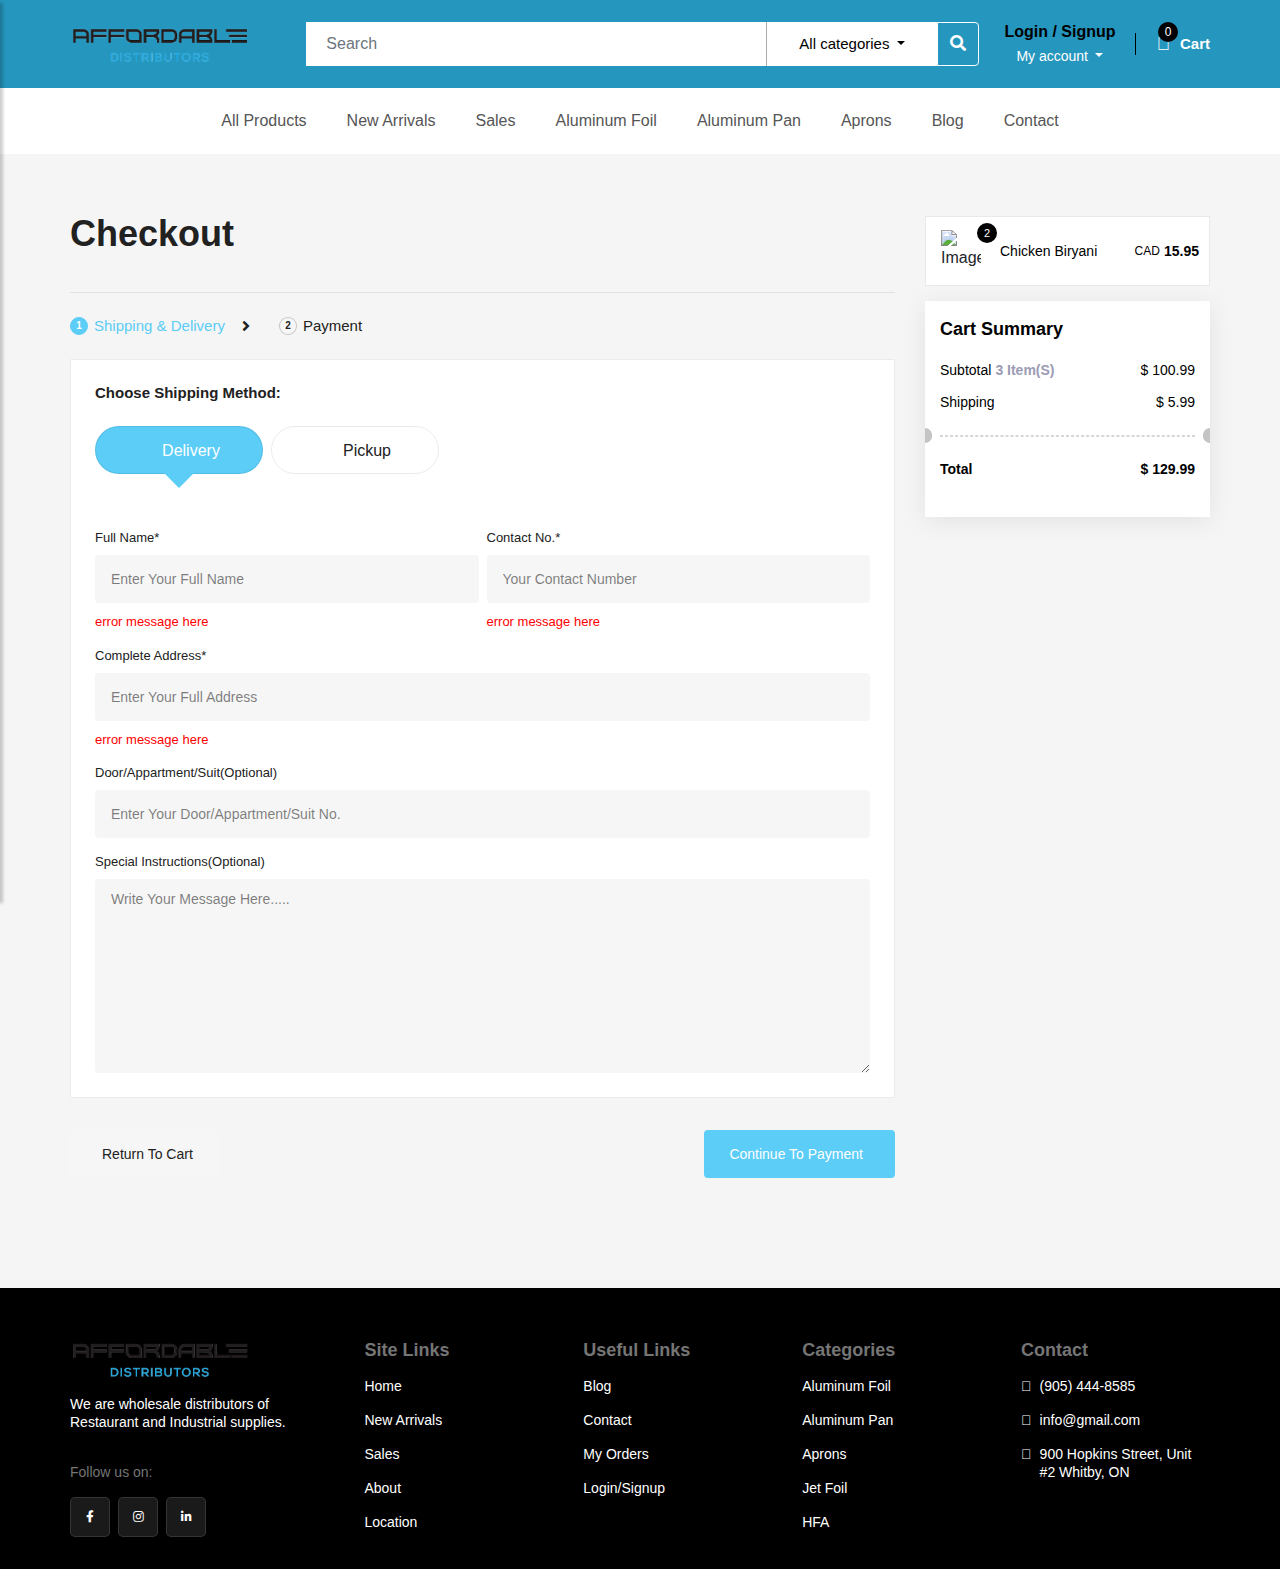
==== checkout_page.html @ b36df931 "Add files via upload" ====
<!DOCTYPE html>
<html lang="en">

<head>
  <meta charset="utf-8" />
  <meta name="viewport" content="width=device-width, initial-scale=1, shrink-to-fit=no" />
  <link rel="stylesheet" type="text/css" href="css/checkout_page.css" />
  <link rel="stylesheet" type="text/css" href="css/cart_page.css" />
  <link rel="stylesheet" type="text/css" href="css/cart_summary.css" />
  <link rel="stylesheet" type="text/css" href="css/style.css" />
  <link rel="stylesheet" href="https://use.fontawesome.com/releases/v5.3.1/css/all.css"
    integrity="sha384-mzrmE5qonljUremFsqc01SB46JvROS7bZs3IO2EmfFsd15uHvIt+Y8vEf7N7fWAU" crossorigin="anonymous" />

  <link rel="preconnect" href="https://fonts.googleapis.com" />
  <link rel="preconnect" href="https://fonts.gstatic.com" crossorigin />
  <link href="https://fonts.googleapis.com/css2?family=Inter:wght@300;400;500;600;700;800;900&display=swap"
    rel="stylesheet" />

  <link rel="preconnect" href="https://fonts.googleapis.com" />
  <link rel="preconnect" href="https://fonts.gstatic.com" crossorigin />
  <link
    href="https://fonts.googleapis.com/css2?family=Playfair+Display:ital,wght@0,400;0,500;0,600;0,700;0,800;0,900;1,400;1,500;1,600;1,700;1,800;1,900&display=swap"
    rel="stylesheet" />

  <script src="https://ajax.googleapis.com/ajax/libs/jquery/3.5.1/jquery.min.js"></script>
  <link href="https://use.fontawesome.com/releases/v5.0.6/css/all.css" rel="stylesheet" />

  <link rel="stylesheet" href="https://maxcdn.bootstrapcdn.com/bootstrap/4.0.0/css/bootstrap.min.css"
    integrity="sha384-Gn5384xqQ1aoWXA+058RXPxPg6fy4IWvTNh0E263XmFcJlSAwiGgFAW/dAiS6JXm" crossorigin="anonymous" />
  <script src="https://code.jquery.com/jquery-3.2.1.slim.min.js"
    integrity="sha384-KJ3o2DKtIkvYIK3UENzmM7KCkRr/rE9/Qpg6aAZGJwFDMVNA/GpGFF93hXpG5KkN"
    crossorigin="anonymous"></script>
  <script src="https://cdnjs.cloudflare.com/ajax/libs/popper.js/1.12.9/umd/popper.min.js"
    integrity="sha384-ApNbgh9B+Y1QKtv3Rn7W3mgPxhU9K/ScQsAP7hUibX39j7fakFPskvXusvfa0b4Q"
    crossorigin="anonymous"></script>
  <script src="https://maxcdn.bootstrapcdn.com/bootstrap/4.0.0/js/bootstrap.min.js"
    integrity="sha384-JZR6Spejh4U02d8jOt6vLEHfe/JQGiRRSQQxSfFWpi1MquVdAyjUar5+76PVCmYl"
    crossorigin="anonymous"></script>
  <!-- 
    <link
      href="//netdna.bootstrapcdn.com/bootstrap/3.1.0/css/bootstrap.min.css"
      rel="stylesheet"
      id="bootstrap-css"
    /> -->
  <link rel="stylesheet" href="https://pro.fontawesome.com/releases/v5.10.0/css/all.css"
    integrity="sha384-AYmEC3Yw5cVb3ZcuHtOA93w35dYTsvhLPVnYs9eStHfGJvOvKxVfELGroGkvsg+p" crossorigin="anonymous" />
</head>

<body>


  <section class="web_header"> 

    <div class="web_header_0_min">
      <div class="custom_container">
        <div class="web_header_0">
       <a class="mobile_res_toggle_btn"><i class="fal fa-bars"></i></a>
      <div class="web_header_logo">
        <a href="index.html"><img src="images/logo.png"></a>
      </div>
     
      <div class="web_header_right_main">
      <div class="web_header_search">
        <div class="input-group desktop_header_search">
          <div class="form-outline">
            <input type="search" id="form1" class="form-control" placeholder="Search" />
          </div>
          <div class="dropdown">
            <button class=" dropdown-toggle header_category_toggle_btn" type="button" id="header_category_toggle" data-toggle="dropdown" aria-haspopup="true" aria-expanded="false">
             All categories
            </button>
            <div class="dropdown-menu header_category_toggle_menu_list" aria-labelledby="header_category_toggle">
              <a href="">View Order</a>
            <a href="">View Profile</a>
            <a href="">Logout</a>
            </div>
          </div>
          <button type="button" class="btn btn-primary">
            <i class="fas fa-search"></i>
          </button>
          
        </div>
      </div>

      <div class="web_header_cart_side">
        <div class="web_header_login_signup">
         <a class="login_signup_btn" href="login.html">
          Login / Signup
         </a>
          
         <div class="dropdown header_account_dropdown">
          <button class="header_account_btn dropdown-toggle" type="button" id="header_account_btn" data-toggle="dropdown" aria-haspopup="true" aria-expanded="false">
           My account
          </button>
          <div class="dropdown-menu header_account_menu_list" aria-labelledby="header_account_btn">
            <a href="">View Order</a>
            <a href="">View Profile</a>
            <a href="">Logout</a>
          </div>
        </div>
       </div>
       <div class="mobile_header_login_signup">
        <a class="login_signup_btn" href="login.html">
          <i class="fal fa-user"></i>
        </a>
      </div>
       <div class="header_cart_box">
      <a href="cart_page.html" class="header_cart"><i class="fal fa-shopping-cart"></i><p>0</p> <span>Cart</span></a>
      </div>
       </div>
       </div>

       </div>
      
    </div>
   </div>

   <div class="web_header_1_min">
    <div class="custom_container">
      <div class="web_header_1">
        <a href="shop.html">All Products</a>
        <a href="shop.html">New Arrivals</a>
        <a href="shop.html">Sales</a>
        <a href="shop.html">Aluminum Foil</a>
        <a href="shop.html">Aluminum Pan</a>
        <a href="shop.html">Aprons</a>
        <a>Blog</a>
        <a href="contact.html">Contact</a>
      </div>
   </div>
    </div>

    <div class="web_header_2_min">
      <form>
        <div class="mobile_header_search_section">
        <i class="fal fa-search"></i>
        <input type="search" placeholder="search here">
        </div>
    </form>
      </div>
  

  </section>
  <div class="mobile_res_toggle_content">
    <div class="mobile_res_toggle_content_cancle">
       <a class="mobile_res_toggle_btn" style="font-size:20px;"><i class="fas fa-times" style="font-weight: 300;"></i></a></div>
  
    <ul class="mobile_res_toggle_list_1">
     <li><a href="index.html">Home</a> </li>
     <li><a href="shop.html">Shop</a> </li>
     <li><a href="about.html">About</a> </li>
     <li><a href="contact.html">Contact</a> </li>
     </ul>
 
 </div>

  <!--  -->
  <style>
    .checkout_page_box_heading_section {
      display: flex;
      width: 100%;
      flex-direction: column;
    }

    .checkout_page_box_heading_box {
      display: flex;
      width: 100%;
      padding-bottom: 32px;
      border-bottom: 1px solid var(--checkout_page_border_color_one);
    }

    .checkout_page_box_heading_box h2 {
      font-style: normal;
      font-weight: 700;
      font-size: 36px;
      line-height: 36px;
      text-transform: capitalize;
      color: var(--checkout_page_heading_text_color);
    }

    .check_out_verification_steps_navigation {
      display: flex;
      align-items: center;
      width: 100%;
      padding: 24px 0px;
    }

    .check_out_verification_steps_navigation_heading {
      display: flex;
      align-items: center;
      padding-right: 17px;
    }

    .check_out_verification_steps_navigation_box {
      display: flex;
      align-items: center;

    }

    .check_out_verification_steps_navigation_box i {
      padding-right: 29px;
      color: var(--checkout_page_heading_text_color);
    }

    .check_out_verification_steps_navigation_heading span {
      margin-right: 6px;
      width: 18px;
      height: 18px;
      display: flex;
      align-items: center;
      justify-content: center;
      border-radius: 50%;
      font-style: normal;
      font-weight: 600;
      font-size: 10px;
      line-height: 12px;
      text-transform: capitalize;
      color: var(--check_out_verification_steps_navigation_num_text_color);
      background: var(--check_out_verification_steps_navigation_num_bg_color);
      border: 1px solid var(--check_out_verification_steps_navigation_num_border_color);
    }

    .check_out_verification_steps_navigation_heading h6 {
      margin: 0px;
      font-style: normal;
      font-weight: 500;
      font-size: 15px;
      line-height: 18px;
      text-transform: capitalize;
      color: var(--check_out_verification_steps_navigation_heading_text_color);
    }

    span.first_step_check_out_navigation_num.active {
      color: var(--check_out_verification_steps_navigation_num_active_text_color);
      background-color: var(--check_out_verification_steps_navigation_num_active_bg_color);
      border-color: var(--check_out_verification_steps_navigation_num_active_border_color);
    }

    h6.first_step_check_out_navigation_heading.active {
      color: var(--check_out_verification_steps_navigation_heading_active_text_color);
    }

    span.second_step_check_out_navigation_num.active {
      color: var(--check_out_verification_steps_navigation_num_active_text_color);
      background-color: var(--check_out_verification_steps_navigation_num_active_bg_color);
      border-color: var(--check_out_verification_steps_navigation_num_active_border_color);
    }

    h6.second_step_check_out_navigation_text.active {
      color: var(--check_out_verification_steps_navigation_heading_active_text_color);
    }

    span.third_step_check_out_navigation_num.active {
      color: var(--check_out_verification_steps_navigation_num_active_text_color);
      background-color: var(--check_out_verification_steps_navigation_num_active_bg_color);
      border-color: var(--check_out_verification_steps_navigation_num_active_border_color);
    }

    h6.third_step_check_out_navigation_text.active {
      color: var(--check_out_verification_steps_navigation_heading_active_text_color);
    }
  </style>
  <!--  -->
  <div class="checkout_page_section">
    <div class="custom_container">
      <div class="checkout_page_box">
        <!-- checkout details section start  -->
        <div class="checkout_page_box_one">

          <div class="checkout_page_box_heading_section">
            <div class="checkout_page_box_heading_box">
              <h2>Checkout</h2>
            </div>
            <div class="check_out_verification_steps_navigation">
              <div class="check_out_verification_steps_navigation_box">
                <div class="check_out_verification_steps_navigation_heading">
                  <span class="first_step_check_out_navigation_num active">1</span>
                  <h6 class="first_step_check_out_navigation_heading active">Shipping & Delivery</h6>
                </div>
                <i class="fas fa-angle-right"></i>
              </div>
              <div class="check_out_verification_steps_navigation_box">
                <div class="check_out_verification_steps_navigation_heading">
                  <span class="second_step_check_out_navigation_num">2</span>
                  <h6 class="second_step_check_out_navigation_text">Payment</h6>
                </div>
                <!-- <i class="fas fa-angle-right"></i> -->
              </div>
              <!-- <div class="check_out_verification_steps_navigation_box">
                  <div class="check_out_verification_steps_navigation_heading">
                  <span class="third_step_check_out_navigation_num">3</span>
                  <h6 class="third_step_check_out_navigation_text">Review Order</h6>
                  </div>
                </div> -->
            </div>
          </div>

          <div class="check_out_verification_steps_main" id="check_out_verification_steps_main">
            <div class="check_out_verification_steps">
              <div class="check_out_shipping_method_box">
                <div class="check_out_verification_steps_heading">
                  <h2>Choose Shipping method:</h2>
                </div>
                <div class="check_out_shipping_method_btns">
                  <a id="type_delivery_location" class="active">
                    <i class="fas fa-truck" id="toggle_truck_icon"></i>
                    <span id="toggle_delivery_text_color">Delivery</span>
                  </a>
                  <a id="select_pickup_location" class="">
                    <i class="fas fa-map-marker-alt" id="toggle_location_tick_icon"></i>
                    <span id="toggle_pickup_text_color">Pickup</span>
                  </a>
                </div>

              </div>

              <div class="check_out_delivery_detail_box" id="type_delevery_address">

                <div class="check_out_delivery_form_box">
                  <form>
                    <div class="check_out_delivery_form_content">
                      <div class="check_out_delivery_form_fields_box">
                        <div class="check_out_delivery_form_fields">
                          <span>Full name*</span>
                          <input type="text" placeholder="Enter your full name" />
                          <label class="error">error message here</label>
                        </div>
                        <div class="check_out_delivery_form_fields">
                          <span>Contact no.*</span>
                          <input type="text" placeholder="Your contact number" />
                          <label class="error">error message here</label>
                        </div>
                      </div>
                      <div class="check_out_delivery_form_fields">
                        <span>Complete address*</span>
                        <input type="text" placeholder="Enter your full address" />
                        <label class="error">error message here</label>
                      </div>
                      <div class="check_out_delivery_form_fields">
                        <span>Door/appartment/suit(Optional)</span>
                        <input type="text" placeholder="Enter your door/appartment/suit No." />
                      </div>
                      <div class="check_out_delivery_form_fields">
                        <span>Special Instructions(Optional)</span>
                        <textarea cols="20" rows="10" type="text" placeholder="Write your message here....."></textarea>
                      </div>
                    </div>
                  </form>
                </div>
              </div>

              <div class="check_out_pickup_detail_box" id="type_pickup_detail_address">

                <div class="check_out_pickup_form_box">

                  <form>
                    <div class="check_out_shipping_method_box_pick_up_location_selector">
                      <span>Choose pickup location:</span>
                      <select>
                        <option selected>Store location</option>
                      </select>
                      <label class="error">error message here</label>
                      <small>Pickup from the store ready in 1 hour(s)</small>
                    </div>

                    <div class="check_out_shipping_method_box_pick_up_fields_heading">
                      <h3>Pickup Details</h3>
                    </div>
                    <div class="check_out_delivery_form_content">
                      <div class="check_out_delivery_form_fields_box">
                        <div class="check_out_delivery_form_fields">
                          <span>Full name*</span>
                          <input type="text" placeholder="Enter your full name" />
                          <label class="error">error message here</label>
                        </div>
                        <div class="check_out_delivery_form_fields">
                          <span>Contact no.*</span>
                          <input type="text" placeholder="Your contact number" />
                          <label class="error">error message here</label>
                        </div>
                      </div>
                    </div>
                  </form>
                </div>
              </div>



            </div>
            <!--  -->
            <style>
              .check_out_varfication_navigation_btns {
                display: flex;
                align-items: center;
                justify-content: space-between;
                width: 100%;
                padding-top: 32px;
              }

              .check_out_varfication_navigation_btns a {
                height: 48px;
                display: flex;
                align-items: center;
                justify-content: center;
                padding: 0px 25px;
                font-style: normal;
                font-weight: 500;
                font-size: 14px;
                line-height: 17px;
                text-transform: capitalize;
                border-radius: 4px;
              }

              .check_out_varfication_navigation_btns a i {
                font-size: 12px;
              }

              .check_out_return_cart_btn {
                background: #F6F6F6;
                color: #212121 !important;
              }

              .check_out_return_cart_btn i {
                padding-right: 7px;
                color: #212121 !important;
              }

              .check_out_continue_payment_btn {
                background: #5bcdf7;
                color: #ffffff !important;
              }

              .check_out_continue_payment_btn i {
                padding-left: 7px;
                color: #ffffff;
              }

              @media(max-width:450px) {
                .check_out_varfication_navigation_btns {
                  flex-direction: column-reverse;
                }

                .check_out_varfication_navigation_btns a {
                  width: 100%;
                }

                .check_out_varfication_navigation_btns a:nth-child(2) {
                  margin-bottom: 12px;
                }
              }
            </style>
            <div class="check_out_varfication_navigation_btns">
              <a class="check_out_return_cart_btn" id="check_out_return_cart_btn"><i class="fal fa-long-arrow-left"></i>
                Return to cart</a>
              <a class="check_out_continue_payment_btn" id="check_out_continue_payment_btn">Continue to payment <i
                  class="fal fa-long-arrow-right"></i></a>
            </div>
            <!--  -->
          </div>


          <div class="check_out_payment_method_main_section" id="check_out_payment_method_main_section">
            <div class="check_out_payment_method_box">
              <div class="check_out_payment_method_heading">
                <h2>Payment Details</h2>
                <div class="check_out_payment_card_list">
                  <img src="https://tossdown.site/images/5ef66dec806760d008d112ecaa3dc005_1640344673.png" />
                  <img src="https://tossdown.site/images/88d9a1bf0919f1966c6566986f595e58_1640344719.png" />
                  <img src="https://tossdown.site/images/273ca987329728409277b4ae3cc967ac_1640344757.png" />
                </div>
              </div>
              <div class="check_out_payment_card_form">
                <form>
                  <div class="check_out_payment_card_form_field_main">
                    <div class="check_out_payment_card_form_field">
                      <span>Card Number</span>
                      <input type="number" placeholder="xxxx xxxx xxxx xxxx" />
                      <label class="error">error message</label>
                    </div>
                    <div class="check_out_payment_card_form_inner_field">
                      <div class="check_out_payment_card_form_field">
                        <span>MM/YY</span>
                        <input type="date" placeholder="01/21" />
                        <label class="error">error message</label>
                      </div>
                      <div class="check_out_payment_card_form_field">
                        <span>CVV</span>
                        <input type="number" placeholder="***" class="single_card_field" />
                        <label class="error">error message</label>
                      </div>
                    </div>
                  </div>
                </form>
              </div>
            </div>
            <div class="check_out_varfication_navigation_btns">
              <a class="check_out_return_cart_btn" id="check_out_return_to_shipping"><i
                  class="fal fa-long-arrow-left"></i> Back to shipping</a>
              <a class="check_out_continue_payment_btn" id="">Pay Now <i class="fal fa-long-arrow-right"></i></a>
            </div>

          </div>

          <div class="shopping_cart_product_list_box checkout_page_review_order" id="checkout_page_review_order">

            <div class="shopping_cart_product_heading">
              <div class="shopping_cart_product_heading_left">
                <h2>Review Order</h2>
              </div>
            </div>

            <div class="shopping_cart_product_list_main">
              <div class="shopping_cart_product_list_header">
                <div class="shopping_cart_product_list_header_ul">
                  <div class="shopping_cart_product_list_header_li" style="width: 13%;">
                    <p>Product</p>
                  </div>
                  <div class="shopping_cart_product_list_header_li_main">
                    <div class="shopping_cart_product_list_header_li" style="width: 32%;">
                      <p>Description</p>
                    </div>
                    <div class="shopping_cart_product_list_header_li" style="width: 24%;">
                      <p>Price</p>
                    </div>
                    <div class="shopping_cart_product_list_header_li_main_two">
                      <div class="shopping_cart_product_list_header_li" style="width: 54%;">
                        <p>Quantity</p>
                      </div>
                      <div class="shopping_cart_product_list_header_li" style="width: 46%;">
                        <p>Subtotal</p>
                      </div>
                    </div>
                  </div>
                </div>
              </div>
              <div class="shopping_cart_product_list_content">
                <div class="shopping_cart_product_list_content_box">
                  <div class="shopping_cart_product_list_ul">
                    <div class="shopping_cart_product_list_ul_li" style="width: 13%;">
                      <div class="shopping_cart_single_product_img">
                        <img src="https://tossdown.site/images/1d0fa85e3222534a5c22bcc07c9970e5_1640156938.png"
                          alt="imge">
                      </div>
                    </div>
                    <div class="shopping_cart_product_list_ul_li_main" style="width: 100%;">
                      <div class="shopping_cart_product_list_ul_li" style="width: 32%;">
                        <div class="shopping_cart_single_product_discription">
                          <span class="review_order_res_qty"><small>Quantity:</small>1<a
                              style="font-size:10px;">x</a></span>
                          <div class="shopping_cart_single_product_name">
                            <p>Discription of product comes here</p>
                            <a>Show Details</a>
                          </div>
                        </div>
                      </div>
                      <div class="shopping_cart_product_list_ul_li" style="width: 24%;">
                        <div class="shopping_cart_single_product_price">
                          <p>CAD 50.99</p>
                        </div>
                      </div>
                      <div class="shopping_cart_product_list_ul_li_main_two" style="width: 44%;">
                        <div class="shopping_cart_product_list_ul_li" style="width: 54%;"
                          class="product_qty_btn_center_align_class">
                          <div class="shopping_cart_single_product_qty_btn">
                            <a class="counter_minus_btn review_order_counter_btns"><i class="fa fa-minus"></i></a>
                            <span class="review_order_total_product_qty">1</span>
                            <a class="counter_plus_btn review_order_counter_btns"><i class="fa fa-plus"></i></a>
                          </div>
                        </div>

                        <div class="shopping_cart_product_list_ul_li" style="width: 46%;position: relative;">
                          <div class="shopping_cart_single_product_subtotal">
                            <div
                              class="shopping_cart_single_product_subtotal_prices review_order_screen_subtotal_prices">
                              <p>CAD 50.99</p> <small>CAD 55.99</small>
                            </div>
                            <span class="review_order_screen_product_del_btn"><a><i class="fas fa-times"></i></a></span>
                          </div>
                        </div>
                      </div>

                    </div>
                  </div>
                </div>

              </div>

              <div class="check_out_varfication_navigation_btns">
                <a class="check_out_return_cart_btn" id="check_out_return_payment_screen_btn"><i
                    class="fal fa-long-arrow-left"></i>Back to Payment</a>
                <a class="check_out_continue_payment_btn">Edit Cart<i class="fal fa-long-arrow-right"></i></a>
              </div>
            </div>



          </div>

        </div>
        <!-- checkout details section End  -->
        <style>
      
          .checkout_order_detail_main {
            display: flex;
    width: 100%;
    padding: 10px 10px 10px 10px;
    border: 1px solid #e9e9e9;
    margin-bottom: 15px;
    background-color: #fff;
          }

          .checkout_order_detail_list {
            display: flex;
            width: 100%;
            flex-direction: column;

          }

          .checkout_order_detail_single_list {
            display: flex;
            align-items: center;
            width: 100%;
            justify-content: space-between;
            padding-bottom: 15px;
            
          }
          .checkout_order_detail_single_list:last-child{
            padding-bottom: 0px;
          }

          .checkout_order_detail_single_list_detail {
            display: flex;
            align-items: center;
            width: 100%;
          }

          .checkout_order_detail_single_list_detail figure {
            min-width: 48px;
            max-width: 50px;
            height: 48px;
            margin-bottom: 0px;
            border-radius: 5px;
            display: flex;
            align-items: center;
            justify-content: center;
            padding: 3px 5px;
            margin-right: 14px;
            position: relative;
          }

          .checkout_order_detail_single_list_detail figure img {
            width: 100%;
            height: 100%;
          }

          .checkout_order_detail_single_list_detail span.review_order_res_qty {
            width: 20px;
            height: 20px;
            background-color: #000;
            border-radius: 50%;
            font-style: normal;
            font-weight: 500;
            font-size: 11px;
            line-height: 13px;
            display: flex;
            align-items: center;
            color: #fff;
            position: absolute;
            top: -4px;
            right: -11px;
            justify-content: center;
           
          }

          .checkout_order_detail_single_list_name {
            display: flex;
            flex-direction: column;
          }

          .checkout_order_detail_single_list_name p {
            font-style: normal;
            font-weight: 500;
            font-size: 14px;
            line-height: 18px;
           color: #000;
           margin-bottom: 0px;
            display: -webkit-box !important;
            -webkit-line-clamp: 1;
            -webkit-box-orient: vertical;
            overflow: hidden;
            text-overflow: ellipsis;
           
          }

          .checkout_order_detail_single_list_name a {
            font-style: normal;
            font-weight: 500;
            font-size: 12px;
            line-height: 18px;
            text-decoration-line: underline;
          color: #000;
            padding-top: 2px;
            
          }

          .checkout_order_detail_single_list_price p {
            display: flex;
            align-items: center;
            margin-bottom: 0px;
          }

          .checkout_order_detail_single_list_price p span {
            font-weight: 700;
            font-size: 14px;
            line-height: 17px;
          color: #000;
            padding-left: 4px;
           
          }

          .checkout_order_detail_single_list_price p small {
            font-style: normal;
            font-weight: 400;
            font-size: 12px;
            line-height: 15px;
            color: #000;
          }

        </style>
        <!-- Cart bill Summary section start -->
       
        <div class="checkout_page_box_two">

         
                <div class="checkout_order_detail_main">
  
                  <div class="checkout_order_detail_list">
  
                    <div class="checkout_order_detail_single_list">
                      <div class="checkout_order_detail_single_list_detail">
                        <figure>
                          <img src="https://static.tossdown.com/images/600/ed31ad8b-bcd1-4d94-b286-333484859dc6.webp"
                            alt="Image">
                          <span class="review_order_res_qty">2</span>
                        </figure>
                        <div class="checkout_order_detail_single_list_des">
                          <div class="checkout_order_detail_single_list_name">
                            <p>Chicken Biryani</p>
  
                          </div>
                        </div>
                      </div>
                      <div class="checkout_order_detail_single_list_price">
  
                        <p>
                          <small> CAD </small> <span>15.95 </span>
                        </p>
                        <!--
                                                          <h6></h6>
                                                      -->
                      </div>
                    </div>
  
                  </div>
  
                </div>
            
          <div class="shopping_cart_total_bill_box">
            <div class="shopping_cart_total_bill_box_heading">
              <h5>Cart Summary</h5>
            </div>
            <div class="shopping_cart_total_bill_box_content">
              <div class="shopping_cart_total_bill_box_inner_content">
                <div class="total_bill_box_inner_subtotal_heading">
                  <p>Subtotal</p><small>3 Item(s)</small>
                </div><span>$ 100.99</span>
              </div>

              <div class="shopping_cart_total_bill_box_inner_content">
                <p>Shipping</p><span>$ 5.99</span>
              </div>

            </div>


            <div class="shopping_cart_total_bill_divider shopping_cart_total_bill_first_divider"></div>



            <div class="shopping_cart_total_bill_divider"></div>

            <div class="shopping_cart_total_bill_final_price_box">
              <p>Total</p><span>$ 129.99</span>
            </div>

            <!-- <div class="shopping_cart_total_bill_proceeding_btn"><a>Proceed to checkout</a></div> -->
          </div>
        </div>

        <!-- Cart bill Summary section End -->
      </div>
    </div>
  </div>


  <footer>
    <section class="footer-section">
    <div class="custom-container">
    <div class="footer-data-box">
    <div class="footer-data-box-detail ">
    <div class="footer-detail-box-one">
    <figure>
      <img src="images/logo.png" /> 
    </figure>
    <p>We are wholesale distributors of Restaurant and Industrial supplies.</p>
    <h3>Follow us on:</h3>
    <div class="footer-socail-links"><a href="https://www.facebook.com" target="blank"><i class="fab fa-facebook-f"></i></a> <a href="https://www.instagram.com" target="blank"><i class="fab fa-instagram"></i></a> <a href="https://linkedin.com" target="blank"><i class="fab fa-linkedin-in"></i></a></div>
    </div>
    </div>
    <div class="footer-data-box-detail">
    <div class="footer-detail-box-two">
    <div class="footer-detail-box-heading accordion modtitle">
    <h3 class="footer-collapse-icons">Site Links</h3>
    </div>
    <div class="modcontent panel">
    <ul class="footer-detail-box-content-list">
    <li><a href="index.html">Home</a></li>
    <li><a href="shop.html">New Arrivals</a></li>
    <li><a href="shop.html">Sales</a></li>
    <li><a href="about.html">About</a></li>
    <li><a href="location.html">Location</a></li>
    
    </ul>
    </div>
    </div>
    </div>
    <div class="footer-data-box-detail">
    <div class="footer-detail-box-two">
    <div class="footer-detail-box-heading accordion modtitle">
    <h3 class="footer-collapse-icons">Useful Links</h3>
    </div>
    <div class="modcontent panel">
    <ul class="footer-detail-box-content-list">
    <li><a>Blog</a></li>
    <li><a href="contact.html">Contact</a></li>
    <li><a href="">My Orders</a></li>
    <li><a href="login.html">Login/Signup</a></li>
    </ul>
    </div>
    </div>
    </div>
    <div class="footer-data-box-detail">
    <div class="footer-detail-box-two">
    <div class="footer-detail-box-heading accordion modtitle">
    <h3 class="footer-collapse-icons">Categories</h3>
    </div>
    <div class="modcontent panel">
    <ul class="footer-detail-box-content-list">
    <li><a href="shop.html">Aluminum Foil</a></li>
    <li><a href="shop.html">Aluminum Pan</a></li>
    <li><a href="shop.html">Aprons</a></li>
    <li><a href="shop.html">Jet Foil</a></li>
    <li><a href="shop.html">HFA</a></li>
    </ul>
    </div>
    </div>
    </div>
    <div class="footer-data-box-detail">
    <div class="footer-detail-box-two ">
    <div class="footer-detail-box-heading accordion modtitle">
    <h3 class="footer-collapse-icons">Contact</h3>
    </div>
    <div class="modcontent panel accordion modtitle">
    <ul class="footer-contact-list ">
    <li><i class="fal fa-phone" aria-hidden="true"></i><a href="tel:  (905) 444-8585"> (905) 444-8585</a></li>
    <li><i class="fal fa-envelope" aria-hidden="true"></i><a href="mailto:info@gmail.com">info@gmail.com</a></li>
    <li><i class="fal fa-map-marker-alt" aria-hidden="true"></i><a>900 Hopkins Street, Unit #2 Whitby, ON</a></li>
    </ul>
    </div>
    </div>
    </div>
    </div>
    </div>
    </section>
    </footer>

  <script>
    $("#type_delivery_location").click(function () {

      $("#type_delivery_location").css("background", "var(--check_out_shipping_method_btn_bg_active_color)");
      $("#select_pickup_location").css("background", "unset");

      $("#toggle_truck_icon").css("color", "var(--check_out_shipping_method_btn_icon_active_color)");
      $("#toggle_location_tick_icon").css("color", "var(--check_out_shipping_method_btn_icon_color)");

      $("#toggle_delivery_text_color").css("color", "var(--check_out_shipping_method_btn_text_active_color)");
      $("#toggle_pickup_text_color").css("color", "var(--check_out_shipping_method_btn_text_color)");

      $("#type_delevery_address").css("display", "block");
      $("#type_pickup_detail_address").css("display", "none");

      $("#type_delivery_location").addClass("active");

      $("#select_pickup_location").removeClass("active");
    });

    $("#select_pickup_location").click(function () {

      $("#select_pickup_location").css("background", "var(--check_out_shipping_method_btn_bg_active_color)");
      $("#type_delivery_location").css("background", "unset");

      $("#toggle_location_tick_icon").css("color", "var(--check_out_shipping_method_btn_icon_active_color)");
      $("#toggle_truck_icon").css("color", "var(--check_out_shipping_method_btn_icon_color)");

      $("#toggle_pickup_text_color").css("color", "var(--check_out_shipping_method_btn_text_active_color)");
      $("#toggle_delivery_text_color").css("color", "var(--check_out_shipping_method_btn_text_color)");

      $("#type_delevery_address").css("display", "none");
      $("#type_pickup_detail_address").css("display", "block");

      $("#type_delivery_location").removeClass("active");

      $("#select_pickup_location").addClass("active");
    });


    $("#check_out_continue_payment_btn").click(function () {

      $(".second_step_check_out_navigation_num").addClass("active");
      $(".second_step_check_out_navigation_text").addClass("active");

      $(".third_step_check_out_navigation_num").removeClass("active");
      $(".third_step_check_out_navigation_text").removeClass("active");

      $("#check_out_verification_steps_main").css("display", "none");
      $("#check_out_payment_method_main_section").css("display", "block");
      $("#checkout_page_review_order").css("display", "none");


    });

    $("#check_out_return_to_shipping").click(function () {

      $(".second_step_check_out_navigation_num").removeClass("active");
      $(".second_step_check_out_navigation_text").removeClass("active");

      $(".third_step_check_out_navigation_num").removeClass("active");
      $(".third_step_check_out_navigation_text").removeClass("active");

      $(".first_step_check_out_navigation_num").addClass("active");
      $(".first_step_check_out_navigation_text").addClass("active");

      $("#check_out_verification_steps_main").css("display", "block");
      $("#check_out_payment_method_main_section").css("display", "none");
      $("#checkout_page_review_order").css("display", "none");
    });


    $("#check_out_continue_review_order_btn").click(function () {


      $(".third_step_check_out_navigation_num").addClass("active");
      $(".third_step_check_out_navigation_text").addClass("active");

      $("#check_out_verification_steps_main").css("display", "none");
      $("#check_out_payment_method_main_section").css("display", "none");
      $("#checkout_page_review_order").css("display", "flex");

    });


    $("#check_out_return_payment_screen_btn").click(function () {

      $(".third_step_check_out_navigation_num").removeClass("active");
      $(".third_step_check_out_navigation_text").removeClass("active");

      $("#check_out_verification_steps_main").css("display", "none");
      $("#check_out_payment_method_main_section").css("display", "block");
      $("#checkout_page_review_order").css("display", "none");

    });

  </script>
</body>

</html>
---- css/checkout_page.css ----
/* Review Order Box is same as on cart page its css is on cart page css file */

/* cart summary Box is same as on cart page its css is on cart page css file */

/* all other css of this checkout page is Here */

:root{

--checkout_page_heading_text_color:#212121;
--checkout_page_border_color_one:rgba(0, 0, 0, 0.08);

/* verification_steps_navigation */
--check_out_verification_steps_navigation_heading_text_color:#212121;
--check_out_verification_steps_navigation_num_text_color:#212121;
--check_out_verification_steps_navigation_num_bg_color:rgba(255, 255, 255, 0.2);
--check_out_verification_steps_navigation_num_border_color:rgba(0, 0, 0, 0.2);

--check_out_verification_steps_navigation_heading_active_text_color:#5bcdf7 ;
--check_out_verification_steps_navigation_num_active_text_color:#ffffff;
--check_out_verification_steps_navigation_num_active_bg_color:#5bcdf7 ;
--check_out_verification_steps_navigation_num_active_border_color:#5bcdf7 ;

/* shipping method (delivery and pickup) color  code */

--check_out_shipping_method_btn_text_color:#212121;
--check_out_shipping_method_btn_icon_color:#212121;

--check_out_shipping_method_btn_text_active_color:#ffffff;
--check_out_shipping_method_btn_icon_active_color:#ffffff;
--check_out_shipping_method_btn_bg_active_color:#5bcdf7 ;

/* shipping method input fields color  code */
--check_out_shipping_method_input_bg_color:#F6F6F6;
--check_out_shipping_method_input_text_color:rgba(0, 0, 0, 0.5);
--check_out_shipping_method_input_heading_color:#212121;

}

* {
  -web-kit-box-sizing: border-box;
  -moz-box-sizing: border-box;
  box-sizing: border-box;
  padding: 0px;
  margin: 0px;
  font-family: "Inter", sans-serif;
}
html {
  scroll-behavior: smooth;
}
body {
  float: left;
  width: 100%;
  margin: 0px;
  font-family: "Inter", sans-serif;
}
.checkout_page_section {
  float: left;
  width: 100%;
  margin-bottom: 40px;
  padding: 0px 10px;
}
.custom_container {
  max-width: 1200px;
  margin: 0px auto;
}
.checkout_page_box {
  display: grid;
  grid-template-columns: 1fr 285px;
  gap: 30px 30px;
  width: 100%;
  grid-template-rows: auto;
  grid-template-areas: ". .";
  padding: 62px 0px 70px 0px;
}
/* checkout details section start  */

.check_out_verification_steps {
  display: grid;
  gap: 16px 0px;
  border: 1px solid var(--checkout_page_border_color_one);
border-radius: 2px;
padding: 24px 24px;
background-color: #fff;
}
.check_out_verification_steps_heading {
  padding-bottom: 24px;
  margin-bottom:0px;
  width: 100%;
  display: flex;
}

.check_out_verification_steps_heading h2 {
  font-style: normal;
  font-weight: 600;
  font-size: 15px;
  line-height: 18px;
  text-transform: capitalize;
  color: var(--checkout_page_heading_text_color);
  margin: 0px;
}
.check_out_shipping_method_btns {
  display: flex;
  align-items: center;
  margin-bottom: 40px;
}
.check_out_shipping_method_btns a {
  border: 1px solid var(--checkout_page_border_color_one);
  box-sizing: border-box;
  border-radius: 64px;
  height: 48px;
  display: flex;
  align-items: center;
  font-style: normal;
  font-weight: 500;
  font-size: 16px;
  line-height: 19px;
  text-transform: capitalize;
  max-width: 168px;
  width: 168px;
  justify-content: center;
  cursor: pointer;
  margin-right: 8px;
}
.check_out_shipping_method_btns a:last-child {
  margin-right: 0px;
}
.check_out_shipping_method_btns a i {
  color: var(--check_out_shipping_method_btn_icon_color);
  font-size: 16px;
  font-weight: normal;
}
.check_out_shipping_method_btns a span {
  font-style: normal;
  font-weight: 500;
  font-size: 16px;
  line-height: 19px;
  text-transform: capitalize;
  color: var(--check_out_shipping_method_btn_text_color);
  padding-left: 8px;
}

#type_delivery_location {
  background-color: var(--check_out_shipping_method_btn_bg_active_color);
  position: relative;
}
#select_pickup_location{
  position: relative;
}
#toggle_truck_icon{
  color: var(--check_out_shipping_method_btn_icon_active_color);
}

#toggle_delivery_text_color {
  color: var(--check_out_shipping_method_btn_text_active_color);
}

#type_delivery_location.active::before{
  position: absolute;
  content: "";
  bottom: -15px;
  width: 0;
  height: 0;
  border-left: 15px solid transparent;
  border-right: 15px solid transparent;
  border-top: 15px solid var(--check_out_shipping_method_btn_bg_active_color);
}
#select_pickup_location.active::before{
  position: absolute;
  content: "";
  bottom: -15px;
  width: 0;
  height: 0;
  border-left: 15px solid transparent;
  border-right: 15px solid transparent;
  border-top: 15px solid var(--check_out_shipping_method_btn_bg_active_color);
}

.check_out_delivery_form_content {
  display: grid;
  gap: 16px 0px;
}
.check_out_delivery_form_fields {
  display: grid;
  flex-direction: column;
  gap: 9px 0px;
}
.check_out_delivery_form_fields_box {
  display: grid;
  grid-template-columns: 1fr 1fr;
  gap: 16px 8px;
  grid-template-rows: auto;
  grid-template-areas: ". .";
}
.check_out_delivery_form_fields span {
  font-style: normal;
  font-weight: 500;
  font-size: 13px;
  line-height: 16px;
  text-transform: capitalize;
  color: var(--check_out_shipping_method_input_heading_color);
  margin: 0px;
}
.check_out_delivery_form_fields input {
  background: var(--check_out_shipping_method_input_bg_color);
  border-radius: 4px;
  font-style: normal;
  font-weight: normal;
  font-size: 14px;
  line-height: 17px;
  height: 48px;
  display: flex;
  align-items: center;
  text-transform: capitalize;
  color: var(--check_out_shipping_method_input_text_color);
  border: unset;
  padding: 0px 16px;
}
.check_out_delivery_form_fields label.error {
  color: red;
  font-size: 13px;
  margin: 0px;
}
.check_out_delivery_form_fields input::placeholder {
  font-style: normal;
  font-weight: normal;
  font-size: 14px;
  line-height: 17px;
  text-transform: capitalize;
  color: var(--check_out_shipping_method_input_text_color);
}
.check_out_delivery_form_fields textarea {
  background: var(--check_out_shipping_method_input_bg_color);
  border-radius: 4px;
  font-style: normal;
  font-weight: normal;
  font-size: 14px;
  line-height: 17px;
  display: flex;
  align-items: center;
  text-transform: capitalize;
  color: var(--check_out_shipping_method_input_text_color);
  border: unset;
  padding: 12px 16px;
}
.check_out_delivery_form_fields textarea::placeholder {
  font-style: normal;
  font-weight: normal;
  font-size: 14px;
  line-height: 17px;
  text-transform: capitalize;
  color: var(--check_out_shipping_method_input_text_color);
}

#type_pickup_detail_address {
  display: none;
}
.check_out_shipping_method_box_pick_up_location_selector {
  display: grid;
  gap: 9px 0px;
  padding-bottom: 31px;
  border-bottom:1px solid var(--checkout_page_border_color_one);
  margin-bottom: 28px;
}
.check_out_shipping_method_box_pick_up_location_selector span {
  font-style: normal;
  font-weight: 500;
  font-size: 13px;
  line-height: 16px;
  text-transform: capitalize;
  color: var(--checkout_page_heading_text_color);
  margin: 0px;;
  padding-bottom: 15px;
}
.check_out_shipping_method_box_pick_up_location_selector  select{
  background: var(--check_out_shipping_method_input_bg_color);
  border-radius: 4px;
  font-style: normal;
  font-weight: normal;
  font-size: 14px;
  line-height: 17px;
  height: 48px;
  display: flex;
  align-items: center;
  text-transform: capitalize;
  color: var(--check_out_shipping_method_input_text_color);
  border: unset;
  padding: 0px 16px;
  max-width: 360px;
}
.check_out_shipping_method_box_pick_up_location_selector small{
  font-style: normal;
  font-weight: normal;
  font-size: 14px;
  line-height: 17px;
  color: var(--checkout_page_heading_text_color);
  margin-top: 5px;
}
.check_out_shipping_method_box_pick_up_location_selector label.error {
  color: red;
  font-size: 13px;
  margin: 0px;
}
.check_out_shipping_method_box_pick_up_fields_heading{
display: flex;
width: 100%;
padding-bottom: 20px;
}
.check_out_shipping_method_box_pick_up_fields_heading h3{
font-style: normal;
font-weight: 600;
font-size: 24px;
line-height: 32px;
text-transform: capitalize;
color: var(--checkout_page_heading_text_color);
}


/* payment method box */
.check_out_payment_method_box {
  border: 1px solid var(--checkout_page_border_color_one);
  box-sizing: border-box;
  border-radius: 2px;
  padding: 24px 24px;
  display: flex;
  flex-direction: column;
  background-color: #fff;
}
.check_out_payment_method_heading {
  border-bottom: 1px solid var(--checkout_page_border_color_one);
  padding-bottom: 12px;
  margin-bottom: 20px;
  width: 100%;
  display: flex;
  justify-content: space-between;
  align-items: center;
}
.check_out_payment_method_heading h2 {
  font-style: normal;
  font-weight: 600;
  font-size: 24px;
  line-height: 36px;
  text-transform: capitalize;
  color:var(--checkout_page_heading_text_color);
  margin: 0px;
}
.check_out_payment_card_list {
  display: flex;
  align-items: center;
}
.check_out_payment_card_list img {
  padding-right: 4px;
}
.check_out_payment_card_list img:last-child {
  padding-right: 0px;
}

.check_out_payment_card_form_field_main{
display: flex;
align-items: center;
}
.check_out_payment_card_form_field {
  display: grid;
  gap: 9px 0px;
  padding: 10px 10px;
}
.check_out_payment_card_form_field span{
  font-style: normal;
  font-weight: 500;
  font-size: 13px;
  line-height: 16px;
  text-transform: capitalize;
  color: var(--check_out_shipping_method_input_heading_color);
  margin: 0px;
}
.check_out_payment_card_form_field input {
  background: var(--check_out_shipping_method_input_bg_color);
  border-radius: 4px;
  height: 48px;
  font-style: normal;
  font-weight: normal;
  font-size: 14px;
  line-height: 17px;
  display: flex;
  align-items: center;
  color: var(--check_out_shipping_method_input_text_color);
  padding: 0px 16px;
  border: unset;
}
.check_out_payment_card_form_field label.error{
  color: red;
  margin: 0px;
  font-size: 13px;
}
.check_out_payment_card_form_field .single_card_field {
  width: 68px;
}
.check_out_payment_card_form_inner_field {
  display: flex;
  width: 100%;
}
.check_out_payment_card_form_field input::placeholder {
  font-style: normal;
  font-weight: normal;
  font-size: 14px;
  line-height: 17px;
  color: var(--check_out_shipping_method_input_text_color);
  padding: 0px 16px;
  display: flex;
  align-items: center;
  justify-content: center;
}
/* Chrome, Safari, Edge, Opera */
.check_out_payment_card_form_field input::-webkit-outer-spin-button,
.check_out_payment_card_form_field input::-webkit-inner-spin-button {
  -webkit-appearance: none;
  margin: 0;
}

/* Firefox */
.check_out_payment_card_form_field input[type="number"] {
  -moz-appearance: textfield;
}


/* checkout details section End */

/* media query for checkout details section Start */

@media (min-width: 768px) and (max-width: 1024px) {
  .checkout_page_box {
    grid-template-columns: 1fr;
    grid-template-areas: ".";
  }
}
@media (max-width: 768px) {
  .checkout_page_box {
    grid-template-columns: 1fr;
    grid-template-areas: ".";
  }
  .check_out_delivery_form_fields_box {
    grid-template-columns: 1fr;
    grid-template-areas: ".";
  }
  .check_out_payment_card_form_field_main {
    flex-direction: column;
    width: 100%;
    align-items: flex-start;
}
.check_out_payment_card_form_field {
  width: 100%;
}
.check_out_payment_card_form_field .single_card_field {
  width: 100%;
}
.check_out_payment_card_form_field input{
  width: 100%;
}
}
@media (max-width: 540px) {
  .check_out_verification_steps {
    padding: 24px 10px;
}
.check_out_payment_method_box {
  padding: 24px 10px;
}
.check_out_verification_steps_navigation_heading span{
display: none !important;
}
.check_out_verification_steps_navigation_heading h6 {
  font-size: 13px !important;
  line-height: 16px !important;
}
.check_out_verification_steps_navigation_heading {
  padding-right: 12px !important;
}
.check_out_verification_steps_navigation_box i {
  padding-right: 16px !important;
}
}
@media (max-width: 450px) {
  a#type_delivery_location {
    width: 128px;
    height: 44px;
}
a#select_pickup_location {
  width: 110px;
  height: 44px;
}
.check_out_shipping_method_btns a span {
  font-size: 14px;
}
.check_out_shipping_method_btns a i {
  font-size: 14px;
}
}
@media (max-width: 380px) {
  .check_out_verification_steps_navigation_heading {
    padding-right: 8px !important;
}
.check_out_verification_steps_navigation_box i {
  padding-right: 8px !important;
}
.check_out_verification_steps_navigation_heading h6 {
  font-size: 12px !important;
  line-height: 14px !important;
}
.check_out_payment_card_form_inner_field {
  flex-direction: column;
}
.check_out_payment_card_form_field {
  padding: 4px 0px;
}
.check_out_payment_method_heading h2 {
  font-size: 18px;
  line-height: 28px;
}
}
/* media query for checkout details section End */
.check_out_payment_method_main_section {
  display: none;
}
.shopping_cart_product_list_box.checkout_page_review_order {
  display: none;
  border: 1px solid var(--checkout_page_border_color_one);
  border-radius: 2px;
  padding: 25px 25px;
}
span.review_order_screen_product_del_btn {
  display: none;
}
a.counter_minus_btn.review_order_counter_btns {
  display: none !important;
}
a.counter_plus_btn.review_order_counter_btns {
  display: none !important;
}
@media(max-width:768px){
  span.review_order_total_product_qty{
    display: none !important;  
  }
  .shopping_cart_single_product_subtotal_prices.review_order_screen_subtotal_prices {
    display: flex;
    flex-direction: row;
    align-items: center;
}
.shopping_cart_single_product_subtotal_prices.review_order_screen_subtotal_prices p {
  padding-right: 10px;
}
span.review_order_res_qty {
  bottom: 30px !important;
}
}
@media(max-width:540px){
.shopping_cart_product_list_box.checkout_page_review_order {
  padding: 25px 10px;
}
}
---- css/cart_page.css ----
/* All css of this cart page is Here */

/* This css file includes css of some section of account page and checkout page  
because these two pages have save section as in cart page same sections includes (Cart summary section and shopping_cart_product_list)*/

.product_shopping_cart_section {
  float: left;
  width: 100%;
  margin-bottom: 70px;
  padding: 70px 15px 0px 15px;
}
.custom_container {
  max-width: 1200px;
  margin: 0px auto;
}

.shopping_cart_main_box {
  display: grid;
  grid-template-columns: 1fr 285px;
  gap: 35px 20px;
  width: 100%;
  grid-template-rows: auto;
  grid-template-areas: "..";
}

/* cart product list section start  */

.shopping_cart_product_list_box {
  display: flex;
  width: 100%;
  flex-direction: column;
}

.shopping_cart_product_heading {
  display: flex;
  justify-content: space-between;
  width: 100%;
  gap: 10px 15px;
  align-items: center;
  padding-bottom: 35px;
}
.shopping_cart_product_heading_left {
  display: flex;
  gap: 0px 10px;
  align-items: center;
}
.shopping_cart_product_heading_left h2 {
  font-style: normal;
  font-weight: 700;
  font-size: 36px;
  line-height: 36px;
  text-transform: capitalize;
  color: #000000;
  margin: 0px;
}
.shopping_cart_product_heading_right {
  display: flex;
  align-items: center;
  gap: 0px 8px;
}
.shopping_cart_product_heading_right a {
  border: 1px solid rgba(0, 0, 0, 0.16);
  box-sizing: border-box;
  border-radius: 4px;
  width: 44px;
  height: 44px;
  display: flex;
  align-items: center;
  cursor: pointer;
  transition: all 0.5s ease;
  justify-content: center;
}
.shopping_cart_product_heading_right a:hover {
  box-shadow: 0px 4px 24px rgba(0, 0, 0, 0.08);
  transition: all 0.5s ease;
}

.shopping_cart_product_heading_right a i {
  font-size: 18px;
  color: #000000;
  font-weight: 500;
  transition: all 0.5s ease;
}
.shopping_cart_product_heading_right a:hover i {
  -ms-transform: scale(1.3);
  -webkit-transform: scale(1.3);
  transform: scale(1.3);
  transition: all 0.5s ease;
}

.shopping_cart_product_list_main {
  float: left;
  width: 100%;
 margin-bottom: 20px;
  background-color: #fff;
  border: 1px solid #e9e9e9;

}
.shopping_cart_product_list_header {
  float: left;
  width: 100%;
  padding: 15px 15px 15px 15px;
  border-bottom: 1px solid rgba(0, 0, 0, 0.16);
}
.shopping_cart_product_list_header ul {
  width: 100%;
  margin: 0px;
  display: flex;
  align-items: center;
}
.shopping_cart_product_list_header ul li {
  list-style: none;
  float: left;
  padding: 0px 15px 0px 0px;
}
.shopping_cart_product_list_header ul :last-child {
  padding-right: 0px;
}
.shopping_cart_product_list_header p {
  font-style: normal;
  font-weight: 500;
  font-size: 14px;
  line-height: 17px;
  text-transform: capitalize;
  color: #212121;
  margin: 0px;
}
.cart_page_center_align_class {
  text-align: center;
}
.cart_page_right_align_class {
  text-align: right;
}

.shopping_cart_product_list_content {
  display: flex;
  flex-direction: column;
  width: 100%;

}

.shopping_cart_product_list_content_box {
  float: left;
  width: 100%;
  padding: 15px 15px;
  border-bottom: 1px solid #e9e9e9;
}
.shopping_cart_product_list_content_box:last-child{
  border-bottom: unset;
}

.shopping_cart_product_list_content_box ul {
  margin: 0px;
  display: flex;
  align-items: center;
  width: 100%;
}

.shopping_cart_product_list_content_box ul li {
  list-style: none;
  float: left;
  padding: 0px 15px 0px 0px;
}
.shopping_cart_product_list_content_box ul li:last-child {
  padding-right: 0px;
}
.shopping_cart_single_product_img {
  max-width: 100%;
  /* padding: 0px 10px; */
}
.shopping_cart_single_product_img img {
  width: 100%;
  height: 100%;
}
.shopping_cart_single_product_discription {
  width: 100%;
  display: flex;
  flex-direction: column;
}
.shopping_cart_single_product_discription span {
  margin-bottom: 0px !important;
  font-style: normal;
  font-weight: normal;
  font-size: 12px;
  line-height: 17px;
  text-transform: uppercase;
  color: #929292;
}
.shopping_cart_single_product_discription p {
  margin-bottom: 0px !important;
  font-style: normal;
  font-weight: 700;
  font-size: 14px;
  line-height: 17px;

  color: #000000;
  padding: 9px 0px 8px 0px;
}
.shopping_cart_single_product_discription small {
  margin-bottom: 0px !important;
  font-style: normal;
  font-weight: 500;
  font-size: 14px;
  line-height: 17px;
  text-transform: capitalize;
  color: #5bcdf7;
}
.shopping_cart_single_product_price {
  float: left;
  width: 100%;
}
.shopping_cart_single_product_price p {
  font-weight: 600;
  font-size: 14px;
  line-height: 17px;
  text-transform: capitalize;
  color: #212121;
  margin: 0px !important;
  float: left;
  padding: 0px 2px 0px 0px;
}

.product_qty_btn_center_align_class {
  display: flex;
  align-items: center;
  justify-content: center;
}
.shopping_cart_single_product_qty_btn {
  display: flex !important;
  align-items: center;
  margin: 0px !important;
}
.single_product_qty_btn_main{
  display: flex;
  flex-direction: column;
  align-items: center;
}
.single_product_qty_btn_main a{
  padding-top: 5px;
  margin-bottom: 0px !important;
  font-style: normal;
  font-weight: normal;
  font-size: 12px;
  line-height: 17px;
  text-transform: capitalize;
  color: #929292;
}
.shopping_cart_single_product_qty_btn {
  display: flex !important;
  align-items: center;
  margin: 0px !important;
  border: 1px solid #cfcfcf;
}
.shopping_cart_single_product_qty_btn .counter_minus_btn {
  width: 36px !important;
  height: 36px !important;
  background: transparent;
  border-radius: 4px;
  color: #000000 !important;
  display: flex !important;
  align-items: center;
  justify-content: center;
  margin: 0px !important;
  border: none;
}
.shopping_cart_single_product_qty_btn .counter_minus_btn i {
  font-size: 16px;
  font-weight: normal;
}
.shopping_cart_single_product_qty_btn .counter_plus_btn {
  width: 36px !important;
  height: 36px !important;
  background: transparent;
  border-radius: 4px;
  color: #000000 !important;
  display: flex !important;
  align-items: center;
  justify-content: center;
  margin: 0px !important;
  padding: 0px !important;
  border: none;
}
.shopping_cart_single_product_qty_btn .counter_plus_btn i {
  font-size: 16px;
  font-weight: normal;
}
.shopping_cart_single_product_qty_btn span {
  font-style: normal;
  font-weight: 500;
  font-size: 14px;
  line-height: 17px;
  text-transform: capitalize;
  color: #000000;
  padding: 0px 22px;
}
.shopping_cart_single_product_subtotal {
  float: left;
  width: 100%;
  display: flex;
  align-items: center;
  justify-content:flex-end;
}
.shopping_cart_single_product_subtotal_prices {
  display: flex;
  flex-direction: column;
}
.shopping_cart_single_product_subtotal_prices p {
  font-weight: 600;
  font-size: 14px;
  line-height: 17px;
  text-transform: capitalize;
  color: #212121;
  margin: 0px;
  float: left;
  padding: 0px 0px 0px 0px;
}
.shopping_cart_single_product_subtotal_prices small {
  font-style: normal;
  font-weight: 600;
  font-size: 12px;
  line-height: 17px;
  text-decoration-line: line-through;
  text-transform: capitalize;
  color: #9b9bb4;
  margin: 0px !important;

  padding-top: 5px;
}
.shopping_cart_single_product_subtotal span {
  float: left;
  padding-left: 5px;
}
.shopping_cart_single_product_subtotal span a i {
  color: #000000;
  font-size: 14px;
  font-weight: normal;
}

.product_shopping_cart_footer_section {
  display: flex;
  flex-direction: column;
  gap: 2px 0px;
}
.product_shopping_cart_footer_box_one {
  display: flex;
  align-items: center;
  gap: 0px 6px;
}
.product_shopping_cart_footer_box_one i {
  font-size: 18px;
  color: #000000;
}
.product_shopping_cart_footer_box_one h2 {
  font-style: normal;
  font-weight: 600;
  font-size: 18px;
  line-height: 36px;
  text-transform: capitalize;
  color: #000000;
  margin: 0px;
}
.product_shopping_cart_footer_box_two small {
  font-style: normal;
  font-weight: normal;
  font-size: 14px;
  line-height: 18px;
  text-transform: capitalize;
  color: #000000;
}

.shopping_cart_product_list_header_responsive {
  display: none;
}
.shopping_cart_product_list_header_responsive p {
  font-style: normal;
  font-weight: 500;
  font-size: 14px;
  line-height: 17px;
  text-transform: capitalize;
  color: #212121;
  margin: 0px;
}

/* cart product list section End  */

/* Cart bill Summary section start */

.shopping_cart_total_bill_section {
  display: flex;
  flex-direction: column;
  flex-direction: column;
  gap: 35px 0px;
}
.shopping_cart_total_bill_box {
  display: flex;
  flex-direction: column;
  background: #ffffff;
  box-shadow: 0px 4px 24px rgba(0, 0, 0, 0.08);
  padding: 10px 15px 24px 15px;
}
.shopping_cart_total_bill_box_heading {
  display: flex;
  width: 100%;
  padding-bottom: 15px;
}
.shopping_cart_total_bill_box_heading h5 {
  font-style: normal;
  font-weight: 600;
  font-size: 18px;
  line-height: 36px;
  text-transform: capitalize;
  color: #000000;
  margin: 0px;
}
.shopping_cart_total_bill_box_content {
  display: flex;
  flex-direction: column;
  gap: 15px 0px;
  width: 100%;
  padding-bottom: 24px;
}
.shopping_cart_total_bill_box_inner_content {
  display: flex;
  justify-content: space-between;
  gap: 0px 5px;
  width: 100%;
  align-items: center;
}
.shopping_cart_total_bill_box_inner_content p {
  font-style: normal;
  font-weight: normal;
  font-size: 14px;
  line-height: 17px;
  color: #000000;
  margin: 0px;
}
.shopping_cart_total_bill_box_inner_content span {
  font-style: normal;
  font-weight: normal;
  font-size: 14px;
  line-height: 17px;
  color: #000000;
}
.total_bill_box_inner_subtotal_heading {
  display: flex;
  gap: 0px 4px;
  align-items: center;
}
.total_bill_box_inner_subtotal_heading p {
  font-style: normal;
  font-weight: 500;
  font-size: 14px;
  line-height: 17px;
  color: #000000;
  margin: 0px;
}
.total_bill_box_inner_subtotal_heading small {
  font-style: normal;
  font-weight: 600;
  font-size: 14px;
  line-height: 17px;
  text-transform: capitalize;
  color: #9b9bb4;
}

.shopping_cart_total_bill_divider {
  border-bottom: 1px dashed rgba(0, 0, 0, 0.16);
  width: 100%;
  display: block;
  float: left;
  position: relative;
}
.shopping_cart_total_bill_divider:before {
  position: absolute;
  content: "";
  width: 7px;
  height: 14px;
  left: -15px;
  top: -7px;
  background: #c4c4c4;
  border-top-right-radius: 11px;
  border-bottom-right-radius: 11px;
}
.shopping_cart_total_bill_divider:after {
  position: absolute;
  content: "";
  width: 7px;
  height: 14px;
  right: -15px;
  top: -7px;
  background: #c4c4c4;
  border-top-left-radius: 11px;
  border-bottom-left-radius: 11px;
}
.shopping_cart_total_bill_taxes_box {
  display: flex;
  padding: 16px 0px;
}
.shopping_cart_total_bill_taxes_box p {
  font-style: normal;
  font-weight: normal;
  font-size: 14px;
  line-height: 17px;
  color: #000000;
  margin: 0px;
}

.shopping_cart_total_bill_final_price_box {
  display: flex;
  justify-content: space-between;
  gap: 0px 5px;
  width: 100%;
  align-items: center;
  padding: 24px 0px 15px 0px;
}
.shopping_cart_total_bill_final_price_box p {
  font-style: normal;
  font-weight: 600;
  font-size: 14px;
  line-height: 17px;
  color: #000000;
  margin: 0px;
}
.shopping_cart_total_bill_final_price_box span {
  font-style: normal;
  font-weight: 600;
  font-size: 14px;
  line-height: 17px;
  color: #000000;
}
.shopping_cart_total_bill_proceeding_btn a {
  height: 48px;
  background: #000;
  border-radius: 4px;
  font-style: normal;
  font-weight: 500;
  font-size: 14px;
  line-height: 17px;
  text-transform: capitalize;
  color: #ffffff !important;
  display: flex;
  width: 100%;
  align-items: center;
  justify-content: center;
}
.cart_page_delivery_mode_section {
  display: flex;
  flex-direction: column;
  width: 100%;
}
.cart_page_delivery_mode_heading {
  display: flex;
  width: 100%;
  padding-bottom: 23px;
}
.cart_page_delivery_mode_heading h4 {
  margin: 0px;
  font-style: normal;
  font-weight: 600;
  font-size: 18px;
  line-height: 22px;
  text-transform: capitalize;
  color: #000000;
}
.cart_page_delivery_mode_list {
  display: flex;
  flex-direction: column;
  gap: 24px 0px;
}
.cart_page_delivery_mode_single_list {
  display: flex;
  align-items: center;
  gap: 0px 10px;
}

.cart_page_delivery_mode_single_list img {
  width: 45px;
}

.cart_page_delivery_mode_single_list_content {
  display: flex;
  flex-direction: column;
  gap: 4px 0px;
}
.cart_page_delivery_mode_single_list_content h6 {
  font-style: normal;
  font-weight: 500;
  font-size: 16px;
  line-height: 19px;
  text-transform: capitalize;
  color: #000000;
  margin: 0px;
}
.cart_page_delivery_mode_single_list_content small {
  font-style: normal;
  font-weight: normal;
  font-size: 14px;
  line-height: 17px;
  color: rgba(0, 0, 0, 0.7);
}

/* Cart bill Summary section End */

/* media query for cart product list section start */

@media (max-width: 767px) {
  .shopping_cart_product_list_header_responsive {
    display: block;
  }
  .shopping_cart_product_list_content_box ul li {
    width: 100% !important;
    display: flex;
    gap: 0px 10px;
    align-items: center;
    justify-content: space-between;
    padding-right: 0px;
    padding-bottom: 15px;
  }
  .shopping_cart_product_list_content_box ul li:last-child {
    padding-bottom: 0px;
  }
  .shopping_cart_product_list_header {
    display: none;
  }
  .shopping_cart_product_list_content_box ul {
    margin: 0px !important;
    flex-direction: column;
  }

  .shopping_cart_single_product_discription {
    max-width: 220px;
  }
  .shopping_cart_single_product_price {
    width: unset;
  }
  .shopping_cart_single_product_subtotal {
    width: unset;
  }
  .shopping_cart_single_product_price p {
    padding: 0px 2px 0px 0px;
  }
  .shopping_cart_single_product_subtotal p {
    padding: 0px 2px 0px 0px;
  }
  .shopping_cart_single_product_subtotal span {
    position: absolute;
    left: 0px;
    width: 100%;
    text-align: center;
    bottom: -10px;
    padding: 0px;
    display: flex;
    align-items: center;
    justify-content: center;
  }
  .shopping_cart_single_product_subtotal span a {
    background: #e32528;
    color: #fff !important;
    border-radius: 50%;
    width: 25px;
    height: 25px !important;
    display: flex;
    align-items: center;
    justify-content: center;
  }
  .shopping_cart_single_product_subtotal span a i {
    color: #fff !important;
  }
}

@media (max-width: 540px) {
  .shopping_cart_single_product_discription {
    max-width: 180px;
  }
}
/* media query for cart product list section End */

@media (min-width: 768px) and (max-width: 1024px) {
  .shopping_cart_main_box {
    grid-template-columns: 1fr;
    grid-template-areas: ".";
  }
}

@media (max-width: 767px) {
  .shopping_cart_main_box {
    grid-template-columns: 1fr;
    grid-template-areas: ".";
  }
}
---- css/style.css ----
* {
-web-kit-box-sizing: border-box;
-moz-box-sizing: border-box;
box-sizing: border-box;
padding: 0px;
margin: 0px;
font-family: 'Plus Jakarta Sans', sans-serif;
}
ul,h1,h2,h3,h4,h5,h6,figure,p{
    margin: 0px;
}
html {
scroll-behavior: smooth;
}
body {
float: left;
width: 100%;
margin: 0px;
background: #f5f5f5 !important;
font-family: 'Plus Jakarta Sans', sans-serif;
} 

.general_collaps{
  border-top: 1px solid #e9e9e9;
 padding: 10px 0px 0px 0px;
margin-bottom: 15px;
}
.general_collaps_2 {
  background-color: #fff;
  border: 1px solid #e9e9e9;
  padding: 11px 10px 0px 10px;
  border-radius: 4px;
}
.card_header {
  padding: 0px 0px 10px 0px;
}
.card_header a {
  color: #000;
  font-size: 14px;
  font-weight: 500;
}
.card_header a:hover{
  color: #000;
}

 .card_header a:after {
  content: "\f107";
  font-family: 'Font Awesome 5 Free';
  font-weight: 900;
  float: right;
}

 .card_header a.collapsed:after {
  content: "\f106";
}

.custom_container{
    max-width:1140px;
    margin:0 auto;
    }

.web_header{
    display: flex;
    width: 100%;
    flex-direction: column; 
  }
   .mobile_header{
    display: none;
    display: none;
    width: 100%;
    padding: 30px 10px 10px 10px;
  
   }

/* web Header style start */
.web_header_0_min{

  display: block;
    width: 100%;
    padding: 20px 10px;
    background: #2596be;
}
.web_header_0{
  display: flex;
  align-items: center;
  justify-content: space-between;
  width: 100%;
}
.web_header_logo a{
  width: 180px;
  display: flex;
}
.web_header_logo a img{
  width:100%;
  object-fit: cover;
}
.web_header_right_main {
  display: flex;
  align-items: center;
}
.web_header_cart_side{
  display: flex;
  align-items: center;
}

.web_header_login_signup {
  display: flex;
  align-items: center;
  flex-direction: column;
}
.web_header_login_signup a.login_signup_btn {
  color: #000;
  font-weight: 600;
  padding-bottom: 0px;
  font-size: 16px;
  line-height: 24px;
}
.header_account_btn {
  background: transparent;
  border: unset;
  color: #fff;
  font-size: 14px;
  font-weight: 400;
  line-height: 24px;
  cursor: pointer;
}
.header_account_btn:focus-visible{
  border: unset;
  background-color: unset;
  outline: unset;
}
.header_account_btn:focus{
  border: unset;
  background-color: unset;
  outline: unset;
}
.dropdown-menu.header_account_menu_list.show {
  display: flex;
  flex-direction: column;
  padding: 10px 15px;
}
.dropdown-menu.header_account_menu_list.show a {
  color: black;
  border-bottom: 1px solid #adadad;
  font-size: 13px;
  font-weight: bold;
  padding-bottom: 4px;
  margin-bottom: 11px;
}
.dropdown-menu.header_account_menu_list.show a:last-child {
margin-bottom: 0px;
}

.header_cart_box {
  display: flex;
  padding-left: 20px;
  margin-left: 20px;
  border-left: 1px solid #000;
}
.header_cart_box .header_cart{
  position: relative;
  display: flex;
    align-items: center;
}
.header_cart_box a.header_cart i {
  color: #fff;
  font-size: 18px;
}

.header_cart_box a.header_cart p {
  position: absolute;
  background-color: #000;
  color: #fff;
  top: -11px;
  right: 32px;
  width: 20px;
  height: 20px;
  display: flex;
  align-items: center;
  justify-content: center;
  border-radius: 50%;
  font-size: 12px;
}
.header_cart_box a.header_cart span {
  padding-left: 10px;
  color: #fff;
  font-weight: 600;
  font-size: 15px;
}  
.web_header_search{
  margin-right: 25px;
  display: flex;
}


  .input-group.desktop_header_search .form-outline input#form1 {
    border-radius: unset;
    transition: border-color .15s ease-in-out,box-shadow .15s ease-in-out;
    border: unset;
    width: 460px;
    padding: 10px 20px;
}
.input-group.desktop_header_search button.btn.btn-primary {

  background: transparent;
  border: 1px solid #fff;
  border-top-left-radius: unset;
  border-bottom-left-radius: unset;

} 


.header_category_toggle_btn {
  background: #fff;
  line-height: 24px;
  border: unset;
  color: #000;
  border-radius: unset;
  padding: 10px 32px;
  font-size: 15px;
  font-weight: normal;
  border-left: 1px solid #ababab !important;
}
.header_category_toggle_btn:hover{
  background-color: #fff;
  color: #000;
}
.header_category_toggle_btn:active{
  background-color: #fff !important;
  color: #000 !important;
  border: unset !important;
}
.header_category_toggle_btn:focus-visible{
  border: unset;
  outline: unset;
}
.header_category_toggle_btn:focus{
  border: unset;
  outline: unset;
  box-shadow: unset !important;
}
.dropdown-menu.header_category_toggle_menu_list.show {
  display: flex;
  flex-direction: column;
  padding: 10px 15px;
}
.dropdown-menu.header_category_toggle_menu_list.show a {
  color: black;
  border-bottom: 1px solid #adadad;
  font-size: 13px;
  font-weight: bold;
  padding-bottom: 4px;
  margin-bottom: 11px;
}
.dropdown-menu.header_category_toggle_menu_list.show a:last-child {
margin-bottom: 0px;
}

.web_header_1_min{

  display: block;
    width: 100%;
    padding: 20px 10px;
    background: #fff;
}
.web_header_1{
  display: flex;
  align-items: center;
  justify-content: center;
  width: 100%;
}
.web_header_1 a{
  margin-right: 40px;
  font-size: 16px;
  color: #555555 !important;
  font-weight: 500;
  line-height: 26px;
  text-decoration: none;
}
.web_header_1 a:last-child{
  margin-right: 0px;
}
.web_header_2_min {
  padding:15px 10px 5px 10px;
  display: none;
}
a.mobile_res_toggle_btn {
  display: none;
}

.mobile_header_search_section {
  display: flex;
  width: 100%;
  position: relative;

  border-bottom: 1px solid #000 !important;

}
.mobile_header_search_section i {
  position: absolute;
  left: 0px;
  top: 5px;
  font-size: 16px;
}
.mobile_header_search_section input {
  background: transparent !important;
  border: unset;
  width: 100%;
  padding: 0px 10px 6px 30px;
  font-size: 16px;
  font-weight: normal;
}
input:focus-visible{
  outline: unset !important; 
} 
.mobile_header_login_signup{
  display: none;
}
a.login_signup_btn i {
  color: #fff;
  font-size: 18px;
}

/* mobile header css */


.mobile_res_toggle_content{
position: fixed;
top: 0;
left: 0;
height: 100vh;
transform: translatex(-100%);
transition: transform 0.3s ease-in-out;
z-index: 999;
width: 290px;
height: 100vh;
background-color: #fff !important;
padding: 20px 10px;
overflow-y: scroll;
box-shadow: 3px 3px 3px rgb(0 0 0 / 20%);
}
.mobile_res_toggle_content.responsive_bar{
    transform: translatex(0%);
}
.mobile_res_toggle_content_cancle {
    display: flex;
    justify-content: flex-end;
    padding-bottom: 30px;
}
.mobile_res_toggle_list_1{
    display: flex;
    flex-direction: column;
 
}
.mobile_res_toggle_list_1 li{
    list-style: none;
    border-bottom: 1px solid #0000004a;
    padding-bottom: 12px;
    margin-bottom: 12px;
}
ul.mobile_res_toggle_list_1 li a {
    color: #000 !important;
    font-size: 16px;
    font-weight: 400;
}
.mobile_res_toggle_list_1 li:last-child{
    border-bottom: unset;
}


@media(max-width:1140px){
  .input-group.desktop_header_search .form-outline input#form1 {
    width: 315px;
}

}
@media(max-width:991px){

a.mobile_res_toggle_btn {
  display: block;
}
a.mobile_res_toggle_btn i{
  color: #fff;
}
.mobile_res_toggle_content.responsive_bar a.mobile_res_toggle_btn i {
  color: #000;
}
.web_header_2_min {
  display: block;
}
.web_header_search {

  display: none;
}
.web_header_1_min {
  display: none;
}
.header_cart_box .header_cart {
  flex-direction: column;
}
.header_cart_box a.header_cart span {
display: none;
}
.header_cart_box {
  padding-left: unset;
  border-left: unset;
}
.header_cart_box a.header_cart p {
  top: -14px;
  right: -7px;

}
.web_header_login_signup{
  display: none;
}
.mobile_header_login_signup{
  display: flex;
}
}

/* banner style start */
.banner_section {
  float: left;
  width: 100%;
  margin-bottom:60px;
  }
  .Banner_slider {
  overflow: hidden;
  }
  .Banner_slider .Banner{
    margin: 0px !important;
  }
  .Banner figure {
  float: left;
  width: 100%;
  margin-bottom: 0px;
  position: relative;
  }
  .Banner figure img {
  float: left;
  width: 100%;
  }
  .banner_text_section{
        position: absolute;
          padding-left: 15px;
          padding-right:15px;
          height: 100%;
          width: 100%;
        top:0px;
        left:0px;
        }
        .banner_one_custom_container{
        max-width: 1140px;
         margin: 0 auto;
            height: 100%;
        }
        .banner_slider_text_parent{
            height: 100%;
            display: flex;
            flex-direction: column;
            justify-content: center;
            width: 100%;
            align-items: flex-start;
            max-width: 545px;
        }
  
        .banner_slider_text_parent small{
   width: 215px;
  height: 32px;
  border: 2px solid #121212;
  border-radius: 40px;
  font-style: normal;
  font-weight: 800;
  font-size: 10px;
  line-height: 13px;
  letter-spacing: 0.09em;
  text-transform: uppercase;
  color: #121212;
  margin-bottom: 16px;
      display: flex;
      align-items: center;
      justify-content: center;
  }
        .banner_slider_text {
          display: flex;
          flex-direction: column;
          width: 100%;
        }
        .banner_slider_text h2 {
          font-weight: 700 !important;
          font-style: normal;
          font-size: 42px;
          line-height: 55px;
          color: #121212;
          padding-bottom: 8px;
          margin: 0px !important;
          font-family: 'Josefin Sans', sans-serif;
        }
             .banner_slider_text p{
  font-style: normal;
  font-weight: 400;
  font-size: 16px;
  line-height: 20px;
        margin: 0px !important;
  color: #121212;
  padding-bottom: 40px;
  }
        .banner_slider_text .first_banner_shop_btn {
            width: 100%;
            text-align: center;
            display: flex;
            justify-content: flex-start;
        }
        
        .banner_slider_text .first_banner_shop_btn a {
  font-style: normal;
  font-weight: 600;
  font-size: 14px;
  line-height: 18px;
  color: #FFFFFF;
          display: flex;
          align-items: center;
            justify-content: center;
     width: 156px;
  height: 48px;
  background: #2596be;
  border-radius: 5px;
        }
   @media (max-width: 1140px) {
    .Banner figure img {
      height: 345px;
      object-fit: cover;
  }
  }
        @media (max-width: 1024px) {

        .banner_slider_text h2 {
       font-size: 34px;
      line-height: 44px;
        }
        .banner_section {
          margin-bottom:40px;
          }

        }
        @media (max-width: 768px) {
          .banner_section {
            margin-bottom:30px;
            }
        .banner_slider_text h2 {
            font-size: 24px;
            line-height: 30px; 
        }
        .banner_slider_text_parent {
       
          max-width: 320px;
      }
      .Banner figure img {
        height: 320px;
    }
    .banner_slider_text p {
    
      font-size: 14px;

      padding-bottom: 30px;
  }
        }
        
        @media (max-width: 540px) {
          .Banner figure img {
            height: 250px;
        }
        .banner_slider_text h2 {
          padding-bottom: 25px;
      }
      .banner_slider_text p {
        display: none;
      }
        }
        
        @media (max-width: 430px) {

        }
      
  
/*  banner style end */


/* services css start */

      .home_section_one {
        display: block;
        width: 100%;
        padding: 0px 15px 60px 15px;
        float: left;
      }
      .custom_container {
        max-width: 1140px;
        margin: 0px auto;
      }
.home_section_one_heading {
    display: flex;
    align-items: center;
    justify-content: center;
    padding-bottom: 32px;
}
.home_section_one_heading h2 {
    font-style: normal;
    font-weight: 800 !important;
    font-size: 36px;
    line-height: 45px;
    color: #000000;
    font-family: 'Josefin Sans', sans-serif;
    margin: 0px;
}
      .home_section_one_box {
        display: grid;
        grid-template-columns: 1fr 1fr 1fr 1fr;
        grid-template-rows: auto;
        grid-template-areas: ". . . .";
        gap: 16px 16px;
        width: 100%;
        height: 100%;
        align-items: center;
      }
      .home_section_one_single_box {
display: flex;
    flex-direction: column;
    width: 100%;
    height: 100%;
    background: #FFFFFF;
    border-top: 4px solid #2596be;
    box-shadow: 0px 4px 24px rgba(0, 0, 0, 0.08);
    border-radius: 5px;
    padding: 40px 18px;
      }

      .section_one_single_box_icon {
        display: flex;
        width: 100%;
        padding-bottom: 24px;
        justify-content: center;
      }
      .section_one_single_box_icon a {
        background: #2596be;
        display: flex;
        width: 72px;
        height: 72px;
        align-items: center;
        justify-content: center;
        border-radius: 50%;
      }
      .section_one_single_box_icon a i{
        color: #fff;
        font-size: 30px;
      }

      .section_one_single_box_heading {
        display: flex;
        align-items: center;
        justify-content: center;
        width: 100%;
        padding-bottom: 12px;
      }
      .section_one_single_box_heading h4 {
      font-style: normal;
font-weight: 700;
font-size: 16px;
line-height: 20px;
color: #212121;
        margin: 0px;
        text-align: center;
      }
      

      @media  (max-width: 1024px) {
        .home_section_one_box {
          grid-template-columns: 1fr 1fr;
          grid-template-areas: ". .";
        }
.home_section_one {
    padding: 0px 15px 40px 15px;
}
      }

      @media (max-width: 768px) {
        .home_section_one {
          padding: 0px 15px 30px 15px;
      }
      }
      @media (max-width: 540px) {

.home_section_one_heading h2 {
    font-size: 24px;
    line-height: 34px;
    
}

      }
      @media (max-width: 440px) {
        .home_section_one_box {
          grid-template-columns: 1fr;
          grid-template-areas: ".";
        }
      }
 

/* services section css end */


/* feature products heading style start */

.feature_section_header{
    display: block;
        width: 100%;
        padding: 0px 15px 0px 15px;
        float: left;
    }

    .feature_section_header_box {
        float: left;
        width: 100%;
        padding: 0px 0px 30px 0px;
        display: flex;
        justify-content: space-between;
        align-items: center;
    }
    .feature_section_header_box h5 {
      font-family: "Josefin Sans";
      font-style: normal;
      font-weight: 700;
      font-size: 26px;
      line-height: 26px;
      color: #282726;
      margin-bottom: 0px;
    }
    .feature_section_header_box small {
        flex-grow: 5;
        line-height: 0;
        text-align: center;
        position: relative;
        padding: 0px 60px 0px 60px;
    }
    .feature_section_header_box small:before {
        border-bottom: 1px solid #d1d1d1;
        content: " ";
        display: block;
    }
    .feature_section_header_box a {
      font-family: "Josefin Sans";
      font-style: normal;
      font-weight: 600;
      font-size: 13px;
      line-height: 13px;
      text-transform: uppercase;
      color: #282726;
    }
    @media (max-width: 768px){
    .feature_section_header_box{
        padding: 0px 0px 20px 0px;
        flex-direction: column;
        justify-content: center;
    }
    .feature_section_header_box h5 {
        padding-bottom: 15px;
    }
    }


/*  feature products heading style end */




/* product listing style start */

.product_container {
  max-width: 1140px;
  margin: 0px auto;
}

.bread_crumbs {
  display: flex;
  width: 100%;
  padding-bottom: 12px;
  align-items: center;
  flex-wrap: wrap;
}  
.bread_crumbs a {
  font-style: normal;
  font-weight: 400;
  font-size: 14px;
  text-transform: capitalize;
  color: #5a5a5a;
  text-decoration: none;
}
.bread_crumbs i{
  padding: 2px 10px 0px 10px;
  font-size: 14px;
  color: #5a5a5a
}
.product_listing_section {
  float: left;
  width: 100%;
  margin-bottom: 60px;
  padding: 0px 10px;
}


.product_list_parent {
  display: flex;
  flex-wrap: wrap;
}
.single_product_box_main{
    flex: 0 0 25%;
    max-width: 25%;

}
.single_product_box {
  float: left;
  width: 100%;
  height: 100%;
  border: 1px solid #e9e9e9;
}
.single_product_box figure {
  margin-bottom: 0px;
  position: relative;
  height: 180px;
  background: #fff;
  padding: 10px;
}
.single_product_box figure img {
  width: 100%;
  float: left;
 height: 100%;
 object-fit: contain;
}

.single_product_box_figcaption {
    display: flex;
    flex-direction: column;
    width: 100%;
    padding: 16px 10px 16px 10px;
}
.product_name{
    display: flex;
width: 100%;
padding-bottom: 8px;   
}
.product_name p {
    display: -webkit-box;
    -webkit-line-clamp: 1;
    -webkit-box-orient: vertical;
    width: 100%;
    max-width: 100%;
    text-overflow: ellipsis;
    word-wrap: break-word;
    overflow: hidden;
    height: 22px;
    max-height: 22px;
    font-style: normal;
font-weight: 500;
font-size: 16px;
line-height: 19px;
text-align: left;
color: #070707;
  margin: 0px !important;
}
.product_category{
display: flex;
width: 100%;
padding-bottom: 10px;
}
.product_category p{
    width: 100%;
    max-width: 100%;
    font-style: normal;
font-weight: 400;
font-size: 14px;
line-height: 18px;
text-align: left;
color: rgba(0, 0, 0, 0.6);
text-overflow: ellipsis;
    word-wrap: break-word;
    overflow: hidden;
    margin: 0px;
}
.price_tags {
  display: flex;
  align-items: center;
  justify-content: flex-start;
  padding-bottom: 24px;
}
.total_and_discount_price {
  display: flex;
  align-items: center;
  justify-content: center;
}
.total_and_discount_price .orignal_price {
    font-style: normal;
font-weight: 500;
font-size: 14px;
line-height: 16px;
color: #5bcdf7;
text-transform: capitalize;
}
.total_and_discount_price .discount_price.text_decoration_line_through {
    font-style: normal;
font-weight: 500;
font-size: 14px;
line-height: 16px;
color:#5bcdf7;
  margin: 0px !important;
text-decoration: line-through;
padding-left: 6px;
}
.product_cart_btn_main {
  display: grid;
  width: 100%;
  gap: 10px;
}
.product_cart_btn{
    display: flex;
    align-items: center;
    justify-content: center;
    width: 100%;
}
.product_cart_btn a{
    background: #070707;
border-radius: 1px;
width: 100%;
height: 50px;
display: flex;
    align-items: center;
    justify-content: center;
    font-style: normal;
font-weight: 600;
font-size: 14px;
line-height: 18px;
color: #FFFFFF !important;
}
.product_cart_btn a.quick_review_btn{
  background-color: transparent;
  color:#5bcdf7 !important;
  border: 1px solid #070707;
}
.stock_box{
    display: flex;
    width: 100%;
    align-items: center;
    justify-content: center;
}
.stock_box p{
    font-weight: 500;
    color: #b70819;
    font-size: 14px;
}
@media(max-width: 1200px) {
    .product_container {
  max-width: 992px;
}
}
@media (max-width: 1024px) {
.product_listing_section {
    margin-bottom: 40px;
}
}
/*mobile rotation*/
@media (max-width: 992px) {
    .product_listing_header {
    justify-content: center;
}
.product_container {
  max-width: 768px;
}
.single_product_box_main {
    flex: 0 0 50%;
    max-width: 50%;
}
  
}

@media (max-width: 768px) {
  .product_category p{
text-align: center;
}
.product_name p {
  text-align: center;
}
.price_tags {
  justify-content: center;
}
    .product_listing_section {
        margin-bottom: 30px;
    }
    .product_list_parent {
  margin: 0px -8px;
}
.single_product_box_main{
    padding: 0px 8px;
    margin: 8px 0px;
}


}
@media (max-width: 540px) {
    .product_list_parent {
  margin: 0px -4px;
}
.single_product_box_main{
    padding: 0px 4px;
    margin: 4px 0px;
}
.total_and_discount_price .orignal_price {
    font-size: 12px;
}
.total_and_discount_price .discount_price.text_decoration_line_through {
    font-size: 12px;
    padding-left: 4px;
}
}


/* product listing style end */



/* categories section start */

.product_category_section {
  display: block;
  width: 100%;
  padding: 0px 15px 0px 15px;
 
  margin-bottom: 60px;
  float: left;
}
.category_custom_container {
  max-width: 1140px;
  margin: 0px auto;
}
.product_category_heading {
  display: flex;
  justify-content: space-between;
  align-items: center;
  width: 100%;
  padding-bottom: 32px;
  text-align: center;
}
.product_category_heading h3 {
  font-family: "Josefin Sans";
  font-style: normal;
  font-weight: 700;
  font-size: 26px;
  line-height: 26px;
  color: #282726;
  margin-bottom: 0px;
}
.product_category_heading a {
  font-family: "Josefin Sans";
  font-style: normal;
  font-weight: 600;
  font-size: 13px;
  line-height: 13px;
  text-transform: uppercase;
  color: #282726;
  display: flex;
  align-items: center;
}
.product_category_heading a i {
  font-size: 13px;
  line-height: 13px;
  color: #282726;
  padding-left: 7px;
}
.product_category_list {
  display: grid;
  grid-template-columns: 1fr 1fr 1fr 1fr;
  grid-template-rows: auto;
  grid-template-areas: ". . . .";
  width: 100%;
  gap: 1px 1px;
}
.product_category_figure_box {
  width: 100%;
  display: flex;
  flex-direction: column;
  justify-content: space-between;
  background: #ffffff;
  box-shadow: 0px 2px 2px rgb(0 0 0 / 8%);
  padding: 32px 10px 29px 10px;
  transition: 0.5s ease-in-out;
}
.product_category_figure_box:hover {
  box-shadow: 0px 2px 15px #2596be;
  background: #ffffff;
  transform: scale(1.1);
  transition: 0.5s ease-in-out;
}
.product_category_figure_box figure {
  margin-bottom: 0px;
  width: 100%;
  display: flex;
  justify-content: center;
  padding-bottom: 16px;
}
.product_category_figure_box figure a {
  height: 80px;
  width: 80px;
}
.product_category_figure_box figure a img {
  height: auto;
  width: 100%;
}
.product_category_figure_tags {
  display: flex;
  width: 100%;
  align-items: center;
  justify-content: center;
  text-align: center;
  position: relative;
}
.product_category_figure_tags a {
  font-family: "Josefin Sans";
  font-style: normal;
  font-weight: 500;
  font-size: 15px;
  line-height: 15px;
  color: #282726;
  margin: 0px;
  width: 100%;
  padding: 0px 0px 0px 0px;
}

.product_category_shop_btn {
  display: flex;
  width: 100%;
  align-items: center;
  justify-content: center;
}
.product_category_shop_btn a {
  font-style: normal;
  font-weight: 500;
  font-size: 14px;
  line-height: 17px;
  color: #ffffff;
  text-transform: capitalize;
  width: 146px;
  height: 48px;
  display: flex;
  align-items: center;
  background: #f6921e;
  border-radius: 40px;
  justify-content: center;
  text-transform: capitalize;
}
@media (min-width: 768px) and (max-width: 1024px) {
  .product_category_list {
    grid-template-columns: 1fr 1fr 1fr 1fr;
    grid-template-areas: ". . . .";
  }
  .product_category_section {
    padding: 0px 15px 0px 15px;
    margin-bottom: 40px;
  }
}
@media (max-width: 768px) {
  .product_category_list {
    grid-template-columns: 1fr 1fr 1fr;
    grid-template-areas: ". . .";
  }
  .product_category_section {
    padding: 0px 15px 0px 15px;
    margin-bottom: 30px;
  }
}
@media (max-width: 540px) {
  .product_category_list {
    grid-template-columns: 1fr 1fr;
    grid-template-areas: ". .";
  }
  .product_category_figure_tags a {
    font-size: 16px;
    line-height: 20px;
    color: #212121;
    padding: 15px 5px 15px 5px;
  }
  .product_category_heading {
    flex-direction: column;
  }
  .product_category_heading h3 {
    padding-bottom: 20px;
  }
}
@media (max-width: 450px) {
  .product_category_figure_box figure a {
    height: 55px;
  }
}

/* categories section end */


/* feature section two heading style start */
.feature_2_section {
  display: block;
  width: 100%;
  padding: 0px 15px 32px 15px;
float: left;
}
.custom_container {
  max-width: 1140px;
  margin: 0 auto;
}
.feature_2_section_header{
display: flex;
justify-content: center;
align-items: center;
width: 100%;
flex-direction: column;
max-width: 645px;
margin: 0 auto;
}
.feature_2_section_header p{
font-family: 'Work Sans';
font-style: normal;
font-weight: 400;
font-size: 15px;
line-height: 21px;
text-align: center;
color: #88898C;
}
.feature_2_section_header h3{
font-family: 'Prata';
font-style: normal;
font-weight: 400;
font-size: 40px;
line-height: 54px;
color: #343434;
margin:0px;
padding-bottom:24px;
}
@media(max-width: 767px){
.feature_2_section_header {
max-width: 100%;
}
}
@media(max-width: 540px){
.feature_2_section {
padding: 0px 15px 30px 15px;
}
.feature_2_section_header h3 {
font-size: 30px;
line-height: 36px;
padding-bottom: 15px;
}
.feature_2_section_header p {
font-size: 14px;
line-height: 19px;
}
}

/* feature section two heading style end */


/* home page second banner style start */

.custom_section_4 {
    display: block;
    width: 100%;
    padding-bottom: 48px;
background: #F5F5F5;
}
.custom_container {
    max-width: 1140px;
    margin: 0 auto;
}
.custom_section_4_list {
    display: grid;
    grid-template-columns: 1.5fr 1fr;
    grid-template-rows: auto;
    grid-template-areas: ". .";
    width: 100%;
}
.custom_section_4_box {
    float: left;
    width: 100%;
    height: 100%;
}
.custom_section_4_figcaption{
    position: relative;
    z-index: 11;
}
.custom_section_4_figcaption small{
    padding-bottom: 24px;
    font-family: 'Josefin Sans';
    font-style: normal;
    font-weight: 400;
    font-size: 14px;
    line-height: 14px;
    color: rgba(255, 255, 255, 0.6);
    display: block;
}
.custom_section_4_figcaption h4{
  font-family: 'Josefin Sans';
    font-style: normal;
    font-weight: 700;
    font-size: 32px;
    line-height: 40px;
    text-transform: uppercase;
    color: #FFFFFF;
    padding-bottom: 16px;
    margin-bottom: 0px;
}

.custom_section_4_figcaption .figcaption_data_box_btn a{
width: 151px;
    height: 44px;
    background: transparent;
    display: flex;
    align-items: center;
    justify-content: center;
    border: 1px solid #5bcdf7;
    border-radius: 73px;
    font-family: 'Josefin Sans';
    font-style: normal;
    font-weight: 600;
    font-size: 13px;
    line-height: 13px;
    text-transform: uppercase;
    color: #5bcdf7;
    padding-top: 3px;
}
.custom_section_4_data_box_one{
height: 100%;
    width: 100%;
}
.custom_section_4_data_box_one .figcaption_data_box_figure {
    width: 100%;
height: 100%;
}
.custom_section_4_data_box_one .figcaption_data_box_figure img{
    width: 100%;
height: 100%;
}
.custom_section_4_data_box_two .figcaption_data_box_figure {
    position: absolute;
    bottom: 22px;
    right: 22px;
  width: 56px !important;
Height:92.94px;
}
.custom_section_4_data_box_two .figcaption_data_box_figure img{
  width: 100%;
}
.custom_section_4_data_box_two{
display: grid;
    padding-top: 46px;
    padding-left: 32px;
    padding-right: 20px;
    padding-bottom: 46px;
    align-items: center;
    position: relative;
    background: #282726;
    border-radius: 0px 3px 3px 0px;
}
.custom_section_4_data_box_two .bg_img{
    position: absolute;
    top: 0px;
    left: 0px;
    width: 100%;
    height: 100%;
    display: flex;
    align-items: center;
    justify-content: center;
}
@media(min-width:768px) and (max-width:1024px){
.custom_section_4_data_box_two .figcaption_data_box_figure {
    bottom: 8px;
}
}
@media (max-width:767px){
.custom_section_4_list {
    display: flex;
    flex-direction: column-reverse;
}

}
@media (max-width:540px){

.custom_section_4_figcaption {
    text-align: center;
}
.figcaption_data_box_btn {
    display: flex;
    justify-content: center;
}
.custom_section_4_data_box_two .figcaption_data_box_figure {
    bottom: 4px;
    right: 6px;
}
}


/* home page second banner style end */



/* footer style start */
.custom-container{
  max-width: 1140px;
  margin: 0 auto;
}
.footer-section{
background: #000000;
color: #fff;
float: left;
width: 100%;
padding: 52px 15px 32px 15px;

}

.footer-data-box{
      display: grid;
width: 100%;
grid-template-columns: 1.4fr 1fr 1fr 1fr 1fr;
grid-template-rows: auto;
grid-template-areas: ". . . . .";
gap: 30px 30px;
}

.footer-detail-box-one{
display: flex;
flex-direction: column;
width: 100%;
}
.footer-detail-box-one figure{
margin: 0px !important;
width: 180px !important;
padding-bottom: 16px;
}

.footer-detail-box-one figure img{
  width: 100%;
}
.footer-detail-box-one p{
font-style: normal;
font-weight: 400;
font-size: 14px;
line-height: 18px;
color: #FFFFFF;
padding-bottom: 16px;
padding-right: 25px;
}
.footer-detail-box-one h3 {
  font-family: 'Josefin Sans', sans-serif;
font-style: normal;
font-weight: 500;
font-size: 14px;
line-height: 18px;
color: #757575;
margin: 0px;
padding-bottom: 16px;
}
.footer-socail-links{
display: flex;
align-items: center;
}
.footer-socail-links a{
display: flex;
align-items: center;
border: 1px solid rgba(255, 255, 255, 0.12);
justify-content: center;
background: rgba(255, 255, 255, 0.1);
border-radius: 5px;
width: 40px;
height: 40px;
margin-right: 8px;
color: #fff;
}
.footer-socail-links a i {
font-size: 12px;
color: #fff;
}
    .footer-socail-links a:last-child{
margin-right: 0px;
}     

.footer-detail-box-two{
  display: flex;
flex-direction: column;
width: 100%;
}
.footer-detail-box-heading {
  position: relative;
  padding-bottom:16px;
}
.footer-detail-box-heading h3{
  margin: 0px !important;
font-style: normal;
font-weight: 700;
font-size: 18px;
line-height: 21px;
color: #757575;
font-family: 'Josefin Sans', sans-serif;
}

.footer-detail-box-content-list{
  display: flex;
  flex-direction: column;
  width: 100%;
  padding: 0px !important;
  margin: 0px !important;
}
.footer-detail-box-content-list li{
  list-style: none;
  display: flex;
  align-items: center;
padding-bottom:16px;
}
.footer-detail-box-content-list li:last-child{
  padding-bottom: 0px;
}
.footer-detail-box-content-list li a{
font-style: normal;
font-weight: 500;
font-size: 14px;
line-height: 18px;
color: #FFFFFF;
text-decoration: none;
}
.footer-detail-box-content-list li a:hover{
color: #FFFFFF;
}

.footer-contact-list{
  display: flex;
  flex-direction: column;
  width: 100%;
  padding: 0px !important;
  margin: 0px !important;
}
.footer-contact-list li{
  list-style: none;
  display: flex;
padding-bottom:16px;
}
.footer-contact-list li:last-child{
  padding-bottom: 0px;
}
.footer-contact-list li i{
  padding-right: 8px;
font-size: 14px;
line-height: 18px;
color: #FFFFFF;
}
.footer-contact-list li i:before{
color: #FFFFFF !important;
}
.footer-contact-list li a{
font-style: normal;
font-weight: 500;
font-size: 14px;
line-height: 18px;
color: #FFFFFF;
text-decoration: none;
}

@media(max-width: 1024px) {
  .footer-data-box {
    grid-template-columns: 1.4fr 1.5fr 1.2fr;
grid-template-areas: ". . .";
}
.footer-socail-links {
grid-template-columns: 1fr 1fr;
}

}
@media(max-width: 768px) {
  .footer-data-box {
    grid-template-columns: 1.6fr 1fr;
grid-template-areas: ". .";

}

}
@media(max-width: 540px) {


.footer-detail-box-one figure {

justify-content: center !important;
}


.footer-section {
padding: 40px 15px 40px 15px;
}
  .footer-data-box{
  grid-template-columns: 1fr;
  grid-template-areas: ".";
  gap: 30px 0px;
   }
.footer-detail-box-one {
    justify-content: center;
    align-items: center;
}
.footer-detail-box-one p {
 padding-right: 0px;
text-align: center;
}
.footer-detail-box-heading {
padding-bottom: 0px; 
}
.footer-contact-list {
padding-top: 15px !important;
}
.footer-detail-box-content-list {
padding-top: 15px !important;
}

.panel {
    display: none;
    overflow: hidden;
    transition:0.5s ease-out;
    text-align: left;
}


.footer-detail-box-heading.accordion:after {
  content: '\002B';
  color: #fff;
font-family: "revicons";
font-size: 26px;
position: absolute;
height: 100%;
display: flex;
align-items: center;
margin: 0px;
top: 0px;
right: 0px;
}
.footer-detail-box-heading.active:after {
  content: '\2212' !important;
  color: #fff;
font-family: "revicons";
font-size: 21px;
position: absolute;
height: 100%;
display: flex;
align-items: center;
margin: 0px;
top: 0px;
right: 0px;
}

}


        

/* footer style end */



/* shop page style start */
.shop_page_main_section{
  width: 100%;
  display: block;
  padding:40px 10px 0px 10px;
}
.shop_products_section {
  display: grid;
  width: 100%;
  grid-template-columns: 0.3fr 1fr;
  gap: 30px 20px;
}
.category_list_section {
  display: flex;
  width: 100%;
  flex-direction: column;
  background: #fff;
  padding: 20px 20px;
  border: 1px solid #e9e9e9;
  border-radius: 3px;
}
.category_list_section form{
  display: flex;
  width: 100%;
  flex-direction: column;
}

.category_list_section h4 {
  font-style: normal;
  font-weight: 400;
  font-size: 24px;
  line-height: 29px;
  text-transform: capitalize;
  color: #000000;
  padding-bottom: 20px;
  font-family: 'Josefin Sans', sans-serif;
}
.category_list_section form .category_filter_list {
  display: grid;
  gap: 12px;
  width: 100%;
}
.single_category_input {
  display: flex;
  align-items: center;
  width: 100%;
  padding: 0px 5px 0px 5px;
  color: #000;
  text-decoration: unset;
  border-radius: 5px;
}
.single_category_input input {
  margin-right: 10px;
}
.single_category_input span {
  font-style: normal;
  font-weight: 400;
  font-size: 14px;
  text-transform: capitalize;
  color: #5a5a5a;
}
.shop_product_list_main{
  display: flex;
  flex-direction: column;
}
.shop_product_list_parent{
  display: flex;
  flex-direction: column;
  margin-bottom: 40px;
  background: #fff;
  padding: 20px 0px 0px 0px;
  border: 1px solid #e9e9e9;
  border-radius: 3px;
}
.shop_product_list_heading{
  display: flex;
flex-direction: column;
padding: 0px 12px 12px 12px;
  width: 100%;
}

.shop_product_list_heading h3{
  font-style: normal;
  font-weight: 400;
  font-size: 24px;
  line-height: 29px;
  text-transform: capitalize;
  color: #000000;
  padding-bottom: 10px;
  font-family: 'Josefin Sans', sans-serif;
}
.products_filters {
  display: flex;
  width: 100%;
  justify-content: space-between;
}
.sort_filter {
  display: flex;
  align-items: center;
}
.sort_filter span {
  font-style: normal;
  font-weight: 400;
  font-size: 14px;
  text-transform: capitalize;
  color: #5a5a5a;
  text-decoration: none;
  margin-right: 6px;
}
.sort_filter select {
  border: unset;
  font-style: normal;
  font-weight: 400;
  font-size: 14px;
  text-transform: capitalize;
  color: #5a5a5a;
  text-decoration: none;
 background-color: transparent;
}
@media (max-width: 992px){
.shop_products_section {
  grid-template-columns: 1fr;
}
}
@media (max-width: 768px){
.category_list_section h4 {
  font-size: 18px;
  line-height: 27px;
  padding-bottom: 15px;
  margin-bottom: 15px;
}
.shop_products_section {
  gap: 15px 15px;
}
.shop_product_list_heading h3{
  text-align: center;
}
.products_filters {
  flex-direction: column;
  justify-content: center;
}
.sort_filter {
  justify-content: center;
margin-bottom: 10px;
}
.sort_filter:last-child{
  margin-bottom: 0px;
}
}
/* shop page style end */

/* static pages banner style start */

  .page_title_section {
    text-align: center;
    width: 100%;
    display: block;
    margin-bottom:40px;
    position: relative;
    }
    .page_title_section img{
      width: 100%;
      height: 320px;
      object-fit: cover;
}
 .page_title_main{
display: flex;
    justify-content: center;
    align-items: center;
    text-align: center;
    width: 100%;
    height: 100%;
       position: absolute;
    top: 0px;
}
.page_title{
  max-width: 500px;
  margin:0 auto;
display: flex;
    justify-content: center;
    align-items: center;
    text-align: center;
    flex-direction: column;
}
     .page_title_main .page_title h2 {
font-style: normal;
font-weight: 700 !important;
font-size: 40px;
line-height: 59px;
text-transform: capitalize;
color: #FFFFFF;
margin:0px;    

}
 .page_title_main .page_title p{
font-style: normal;
font-weight: 400;
font-size: 13px;
line-height: 22px;
color: rgba(255, 255, 255, 0.8);
padding-top:8px;
}
@media(max-width:1024px){
.page_title_section img {
  height: 240px;
}
}
@media(max-width:1024px){
  .page_title_section img {
    height: 180px;
  }
  }
@media(max-width:540px){
  .page_title_section img {
    height: 140px;
}
 .page_title_main .page_title h2 {
    font-size: 28px !important;
}

.page_title_section{
   margin-bottom:30px;
}
}


/* static pages banner style end */

/* section one style start */


.home_section_1_main{
    display:block;
        width: 100%;
        padding:0px 15px;
        float: left;
    margin-bottom:60px;
    }
    .home_section_1{
        display: grid;
        grid-template-columns: 1fr 1fr;
        grid-template-areas: ". .";
        grid-template-rows: auto;
        width: 100%;
        align-items: center;
        height: 100%;
        gap: 30px 40px;
    }
  
    .home_section_1 figure {
        margin-bottom: 0px;
        width: 100%;
        height: 100%;
    }
    .home_section_1 figure img{
        width: 100%;
        height: 100%;
        object-fit: contain;
    
    }
    .home_section_1_body_main{
        display: flex;
        flex-direction: column;
         height: 100%;
         justify-content: space-between;   
    }
    .home_section_1_body{
        display: flex;
    flex-direction: column;
     height: 100%;
    }

    .home_section_1_body h3{
        font-style: normal;
        font-weight: 700 !important;
        font-size: 28px;
        line-height: 36px;
        letter-spacing: 0.01em;
        padding-bottom: 16px;
        margin: 0px;
        color:rgba(53, 60, 63, 1);
}

.home_section_1_body p{
    font-style: normal;
    font-weight: 400 !important;
    font-size: 20px;
    line-height: 26px;
    letter-spacing: 0.01em;
    padding-bottom: 16px;
    margin: 0px;
    color:rgba(53, 60, 63, 1);
}
.home_section_1_btn{
    display: flex;
    height: 100%;
    justify-content: flex-start;
    align-items: flex-end;
}
.home_section_1_btn a:first-child{
    margin-right: 10px;
}
.home_section_1_btn a {
    font-style: normal;
    font-weight: 300;
    font-size: 18px;
    line-height: 25px;
    text-align: center;
    letter-spacing: 0.1em;
    text-transform: uppercase;
    color: #fff;
    background-color: #202426;
    display: flex;
    align-items: center;
    justify-content: center;
    width: 212px;
    height: 53px;
    border-radius: 1px;
    transition: 0.2s ease-in-out;
    text-decoration: none !important;
}


    @media(max-width:1024px){
    
.home_section_1_main{
    margin-bottom:40px;
    }
    .home_section_1 {
        gap: 30px 30px;
    }
    
    
    .home_section_1_body p {
        font-size: 16px;
        line-height: 24px;

    }
    .home_section_1_body h3 {
        font-size: 24px;
        line-height: 27px;
    }    
    .home_section_1_btn a {
        font-size: 16px;
        line-height: 23px;
        width: 170px;
        height: 47px;
    }
    }
    @media(max-width:768px){
        .home_section_1_main{
            margin-bottom:30px;
            }
        .home_section_1{
        grid-template-columns: 1fr;
      grid-template-areas: ".";
    }
    .home_section_1_btn {
        justify-content: center;
        align-items: center;
    }
    .home_section_1_body {
        justify-content: center;
        text-align: center;
        max-width: 100%;
    }
    .home_section_1_body p {
        padding-bottom: 30px;
    }
    .home_section_1 figure {
      max-width: 320px;
      margin: 0 auto;
  }
    }
    @media(max-width:540px){
        .home_section_1_btn {

            flex-direction: column;
        }
        .home_section_1_btn a:first-child{
            margin-right: 0px;
            margin-bottom: 10px;
        }
    }

/* section one style end */


/* section two style start */


.home_section_2_main{
    display:block;
        width: 100%;
        padding:0px 15px;
        float: left;
    margin-bottom:60px;
    }
    .home_section_2{
        display: grid;
        grid-template-columns: 1fr 1.3fr;
        grid-template-areas: ". .";
        grid-template-rows: auto;
        width: 100%;
        align-items: center;
        height: 100%;
        gap: 30px 40px;
    }

    .home_section_2_body{
        display: flex;
    flex-direction: column;
     height: 100%;
    }

    .home_section_2_body h3{
        font-style: normal;
        font-weight: 700 !important;
        font-size: 28px;
        line-height: 36px;
        letter-spacing: 0.01em;
        padding-bottom: 16px;
        margin: 0px;
        color:rgba(53, 60, 63, 1);
}

.home_section_2_body p{
    font-style: normal;
    font-weight: 400 !important;
    font-size: 20px;
    line-height: 26px;
    letter-spacing: 0.01em;
    padding-bottom: 16px;
    margin: 0px;
    color:rgba(53, 60, 63, 1);
}
.home_section_2_body p:last-child{
    padding-bottom: 0px;
}
.home_section_2 figure {
    margin-bottom: 0px;
    width: 100%;
    height: 100%;
}
.home_section_2 figure img{
    width: 100%;
    height: 100%;
    object-fit: contain;

}



    @media(max-width:1024px){
    
.home_section_2_main{
    margin-bottom:40px;
    }
    .home_section_2 {
        gap: 30px 30px;
    }

    .home_section_2_body p {
        font-size: 16px;
        line-height: 24px;

    }
    .home_section_2_body h3 {
        font-size: 24px;
        line-height: 27px;
    }    
  
    }
    @media(max-width:768px){
        .home_section_2_main{
            margin-bottom:30px;
            }
        .home_section_2{
     display: flex;
     flex-direction: column-reverse;
     gap: 0px;
    }
    .home_section_2 figure {
        margin-bottom: 30px;

    }
    .home_section_2_body {
        justify-content: center;
        text-align: center;
        max-width: 100%;
    }
    .home_section_2 figure{
      max-width: 320px;
      margin: 0 auto;
  }
    }


/* section two style end */



           /* contact section one start */
           .contact_section_one {
            display: block;
            width: 100%;
            padding:40px 15px 60px 15px;
          }
          .contact_section_one_parent {
            display: grid;
          grid-template-columns: 1.5fr 1fr;
          gap: 30px 100px;
          align-items: center;
          }
      
          .contact_section_one_box{
            display: grid;
          grid-template-rows: auto;
          grid-template-columns: auto;
          width: 100%;
          gap: 37px 0px;
          align-items: center;
          }
          .contact_section_one_box_heading {
            display: grid;
          grid-template-rows: auto;
          grid-template-columns: auto;
          width: 100%;
          gap: 10px 0px;
          align-items: center;
          }
          .contact_section_one_box_heading h3 {
            font-size: 29px;
            line-height: 36px;
            color: #000;
            font-weight: 600;
            margin: 0px;
          }
          .contact_section_one_box_heading p {
          
          font-style: normal;
          font-weight: 400;
          font-size: 14px;
          line-height: 26px;
          color: rgba(0, 0, 0, 0.6);
      }
      
          .contact_page_form_content {
            display: grid;
          width: 100%;
          grid-template-columns: auto;
          grid-template-rows: auto;
          }
          .contact_us_form_box {
            display: grid;
          width: 100%;
          grid-template-columns: 1fr 1fr;
          grid-template-rows: auto;
          gap: 0px 10px;
          }
          .contact_us_form_fields {
            display: grid;
          width: 100%;
          grid-template-columns: auto;
          grid-template-rows: auto;
          gap: 7px 0px;
          padding-bottom: 10px;
          }
          .contact_us_form_fields span {
            
          font-style: normal;
          font-weight: 500;
          font-size: 14px;
          line-height: 26px;
          color: #000000;
          }
          .contact_us_form_fields input {
            background: #FFFFFF;
          border: 1px solid rgba(0, 0, 0, 0.1);
          border-radius: 4px;
          height: 52px;
          padding: 0px 15px 0px 15px;
          
          font-style: normal;
          font-weight: 400;
          font-size: 12px;
          line-height: 26px;
          color: rgba(0, 0, 0, 0.8);
          width: 100%;
          }
          
          .contact_us_form_fields textarea {
            background: #FFFFFF;
          border: 1px solid rgba(0, 0, 0, 0.1);
          border-radius: 4px;
          
          font-style: normal;
          font-weight: 400;
          font-size: 12px;
          line-height: 26px;
          color: rgba(0, 0, 0, 0.8);
          width: 100%;
          padding: 13px;
          }
      
          .contact_us_form_fields label.error {
            color: #cc0000;
            text-transform: capitalize;
            margin: 0px !important;
            font-family: "Poppins";
            font-style: normal;
            font-weight: normal;
            font-size: 13px;
            line-height: 11px;
          }
          .contact_us_form_submit_btn {
            display: flex;
          width: 100%;
          justify-content: center;
          align-items: center;
          padding-top: 8px;
          }
          .contact_us_form_submit_btn button i {
          font-size: 14px;
          line-height: 21px;
          color: #FFFFFF;
          padding-right: 8px;
      }
          .contact_us_form_submit_btn button {
            border: 1px solid #000;
            background: #000;
            border-radius: 8px;
            font-style: normal;
            font-weight: 500;
            font-size: 14px;
            line-height: 21px;
            text-transform: uppercase;
            color: #fff;
            display: flex;
            align-items: center;
            justify-content: center;
            width: 100%;
            height: 48px;
            cursor: pointer;
          }
      
          .contact_detail_box {
            background: #fff;
            border-radius: 0px 4px 4px 0px;
            padding: 50px 45px;
            display: flex;
            flex-direction: column;
        }
        .contact_detail_box_heading h2 {
            
            font-style: normal;
               font-weight: 700 !important;
            font-size: 30px;
            line-height: 40px;
            color: #000000;
            padding-bottom: 29px;
            margin: 0px;
        }
        .contact_detail_box_data {
            display: flex;
            flex-direction: column;
        }
        .contact_detail_box_single_data_box {
            display: flex;
            flex-direction: column;
            border-bottom: 1px solid rgba(0, 0, 0, 0.06);
            padding-bottom: 13px;
            margin-bottom: 16px;
        }
        .contact_detail_box_single_data_box:last-child{
          margin-bottom: 0px;
        }
        .contact_detail_box_single_data_box h3 {
            
            font-style: normal;
               font-weight: 600 !important;
            font-size: 18px;
            line-height: 27px;
            color: #000000;
            padding-bottom: 14px;
            margin: 0px;
        }
        .contact_detail_box_single_data_box span {
            
            font-style: normal;
            font-weight: 400;
            font-size: 14px;
            line-height: 26px;
            color: rgba(0, 0, 0, 0.6);
            padding-bottom: 4px;
        }
        .contact_detail_box_single_data_box a {
            display: flex;
            align-items: center;
            
            font-style: normal;
            font-weight: 400;
            font-size: 14px;
            line-height: 26px;
            color: rgba(0, 0, 0, 0.6);
        }
        .contact_detail_box_single_data_box a i {
            color: #000000;
            padding-right: 8px;
            font-weight: 400;
            font-size: 14px;
            padding-top: 2px;
        }
        @media (max-width: 1024px) {
          .contact_section_one_parent {
            gap: 30px 50px;
        }
        .contact_detail_box {
            padding: 40px 25px;
        }
        .contact_detail_box_single_data_box a {
            font-size: 12px;
        }
        .contact_detail_box_single_data_box a i{
            font-size: 12px;
        }
        }
            @media (max-width: 768px) {
              .contact_section_one_parent {
            grid-template-columns: 1fr;
        }
        }
            @media (max-width: 540px) {
              .contact_us_form_box {
                grid-template-columns: 1fr;
              }
            }
      
      
           /* contact section one end */

           /* newsletter style start */
           .newsletter_two_custom_section {
            display: block;
            width: 100%;
            padding: 40px 10px;
            float: left;
         background-color: #fff;
          }
          .custom_container {
            max-width: 1140px;
            margin: 0px auto;
          }
          .newsletter_two_custom_box {
            display: grid;
            gap: 20px 20px;
            align-items: center;
            grid-template-columns: 1fr 1fr;
            grid-template-areas: ". .";
            grid-template-rows: auto;
          }
          .newsletter_two_custom_box_content {
            display: flex;
            flex-direction: column;
          }
          .newsletter_two_custom_box_content h3 {
            font-family: 'Josefin Sans', sans-serif;
            font-style: normal;
            font-weight: 700;
            font-size: 32px;
            line-height: 32px;
            color: #000000;
            padding-bottom: 8px;
            margin: 0px !important;
          }
          .newsletter_two_custom_box_content p {
            font-family: 'Josefin Sans', sans-serif;
            font-style: normal;
            font-weight: 400;
            font-size: 12px;
            line-height: 18px;
            color: #000000;
          }
        
          .home_newsletter_two_box {
            display: grid;
            grid-template-columns: 1.2fr 1fr;
            grid-template-rows: auto;
            grid-template-areas: ". .";
            gap: 20px 20px;
            width: 100%;
          }
        
          .newsletter_two_form_fields_content {
            display: flex;
            align-items: center;
            position: relative;
          }
        
          .newsletter_two_form_fields_content input {
            border: unset;
            box-sizing: border-box;
            display: flex;
            align-items: center;
            width: 100%;
            padding: 0px 160px 0px 20px;
            margin: 0px !important;
            background: #eae5db;
            border-radius: 40px;
            height: 56px;
           
            font-style: normal;
            font-weight: 400;
            font-size: 14px;
            line-height: 16px;
            color: #000000;
          }
          .newsletter_two_form_fields_content input:focus-visible {
            outline: none !important;
          }
          .newsletter_two_form_fields_content input::placeholder {
            font-size: 14px;
            line-height: 16px;
            color: #000000;
            display: flex;
            align-items: center;
          }
          .newsletter_two_form_fields_content button {
            height: 56px;
            width: 155px;
            position: absolute;
            content: "";
            top: 0px;
            right: 0px;
            border: unset !important;
            background: #000000;
            border-radius: 0px 40px 40px 0px;
          }
          .newsletter_two_form_fields_content button i {
            display: none;
            font-weight: 600;
            font-size: 18px;
            line-height: 24px;
            color: #fff;
          }
        
          .newsletter_two_form_fields_content label.error {
            font-style: normal;
            font-weight: 600;
            font-size: 14px;
            line-height: 24px;
            color: #ea2227;
            margin: 0px !important;
            position: absolute;
            bottom: -30px;
            left: 10px;
          }
          .newsletter_two_form_fields_content
            button
            span.newsletter_two_submit_btn_text {
            font-style: normal;
            font-weight: 600;
            font-size: 12px;
            line-height: 12px;
            text-transform: uppercase;
            color: #fff;
          }
        
          .newsletter_two_form_fields_content button:hover {
            color: #fff;
          }
          .newsletter_two_form_fields_content button:focus {
            outline: 0;
            box-shadow: unset !important;
          }
        
          @media (max-width: 1024px) {
            .newsletter_two_custom_box {
              grid-template-columns: 1fr 1.5fr;
            }
          }
          @media (max-width: 768px) {
            .newsletter_two_custom_box {
              grid-template-columns: 1fr;
              grid-template-areas: ".";
            }
            .newsletter_two_custom_box h3 {
              text-align: center;
            }
            .newsletter_two_custom_box_content {
              text-align: center;
            }
          }
          @media (max-width: 540px) {
        
            .newsletter_two_form_fields_content button i {
              display: block;
            }
            .newsletter_two_form_fields_content
              button
              span.newsletter_two_submit_btn_text {
              display: none;
            }
        
            .newsletter_two_form_fields_content button {
              width: 70px;
            }
            .newsletter_two_form_fields_content input {
              padding: 0px 80px 0px 15px;
              min-width: 100% !important;
              min-height: 56px !important;
            }
            .newsletter_two_custom_box_content h3 {
              font-size: 24px;
              line-height: 28px;
            }
          }

           /* newsletter style end */

           /* drag btn css start */
           #parent {
             max-width: 1140px;
             margin: 0 auto;
             height: 100vh;
             position: relative;
             /* display: flex;
             align-items: center;
             justify-content: center; */
           }
           .draging_icon_btn{
             width: 100%;
       
         position: fixed;
         bottom: 30px;
         right: 30px;
         display: flex;
         align-items: center;
         justify-content: flex-end;
             }
           .draging_icon {
              background: #509bb7;
             box-shadow: 0px 4px 14px rgba(0, 0, 0, 0.25);
             width: 65px;
             height: 65px;
             border-radius: 50%;
             display: flex;
             align-items: center;
             justify-content: center; 
             position: relative;
             /* position: absolute;
             bottom: 40px; */
           }
           .draging_icon i{
             font-size: 22px;
             color: #ffffff;
           } 
         .draging_icon::before {
             content: "0";
             position: absolute;
             width: 20px;
             height: 20px;
             display: flex;
             align-items: center;
             justify-content: center;
             color: #fff;
             font-size: 14px;
             font-weight: 500;
             background-color: #e21d38;
             top: 0px;
             right: 0px;
             border-radius: 50%;
           } 
           .draging_icon {
             visibility: visible;
             opacity: 1px;
             transition: 0.8s;
           }
           .draging_icon.active {
             visibility: hidden;
             opacity: 0px;
             transition: 0.3s;
           }
           /* drag btn css end */
           .cart_navigation {
             transform: translate(100%);
             transition: 0.3s;
           }
           .cart_navigation.active {
             transform: translate(0%);
             transition: 0.5s;
             transition-delay: 0.5s, 0s;
           }
     
           .cart_navigation {
             position: fixed;
             right: 0px;
             background: #ffffff;
             box-shadow: 0px 4px 24px rgba(0, 0, 0, 0.08);
             height: 100vh;
             width: 320px;
             z-index: 999;
             top: 0px;
             overflow: auto;
             display: flex;
             flex-direction: column;
             padding: 0px 24px 0px 24px;
           }
     
           .cart_navigation_content {
             display: grid;
             grid-template-columns: auto;
             gap: 30px 0px;
             width: 100%;
             padding-top: 20px;
           }
           .cart_navigation_header {
             display: flex;
             width: 100%;
             justify-content: space-between;
             align-items: center;
           }
     
           .cart_navigation_heading {
             display: flex;
             align-items: flex-end;
           }
           .cart_navigation_heading h3 {
            font-family: 'Josefin Sans', sans-serif;
             font-style: normal;
             font-weight: 600;
             font-size: 28px;
             line-height: 37px;
             color: #212121;
             padding-right: 8px;
             margin: 0px;
           }
           .cart_navigation_heading span {
          
             font-style: normal;
             font-weight: 600;
             font-size: 18px;
             line-height: 22px;
             color: #9b9bb4;
             padding-bottom: 3px;
           }
           .cart_navigation_header .cart_navigation_close_btn i {
             color: #000000;
             font-size: 16px;
           }
     
           .cart_navigation_item_list {
             display: block;
             gap: 18px;
             height: calc(100vh - 14em);
             overflow: auto;
             scrollbar-width: thin;
             scrollbar-color: #939495 transparent;
           }
           .cart_navigation_single_item {
             border-bottom: 1px solid rgba(0, 0, 0, 0.12);
             padding-bottom: 18px;
             display: flex;
             width: 100%;
             margin-bottom: 18px;
           }
           .cart_navigation_single_item figure {
             width: 56px;
             height: 56px;
             margin: 0px;
           }
           .cart_navigation_single_item figure img {
             width: 100%;
             height: 100%;
             object-fit: contain;
             background: #f6f6f6;
             border-radius: 2px;
           }
           .cart_navigation_single_item_detail {
             display: flex;
             flex-direction: column;
             padding-left: 8px;
           }
     
           .cart_navigation_single_item_detail p {
            
             font-style: normal;
             font-weight: normal;
             font-size: 14px;
             line-height: 18px;
             display: flex;
             align-items: flex-start;
             text-transform: capitalize;
             color: #212121;
             padding-bottom: 8px;
             margin: 0px;
           }
     
           .cart_navigation_single_item_detail p span {
         
             font-style: normal;
             font-weight: 600;
             font-size: 12px;
             line-height: 15px;
             text-transform: capitalize;
             color: #9b9bb4;
             padding-right: 5px;
           }
     
           .cart_navigation_single_item_detail strong {
            
             font-style: normal;
             font-weight: 600;
             font-size: 14px;
             line-height: 17px;
             text-transform: capitalize;
             padding-bottom: 8px;
             color: #212121;
             margin: 0px;
             padding-left: 18px;
           }
           .cart_navigation_qty_main {
             display: flex;
             align-items: center;
             padding-left: 18px;
           }
           .cart_navigation_qty_plus_minu_btns {
             display: flex;
             align-items: center;
             margin-right: 8px;
             border: 1px solid rgba(0, 0, 0, 0.16);
             border-radius: 4px;
             padding: 5px 4px;
           }
           .counter_minus_btn a {
             width: 24px !important;
             height: 24px !important;
             background: #f6f6f6;
             border-radius: 2px;
             color: #000000 !important;
             display: flex !important;
             align-items: center;
             justify-content: center;
             margin: 0px !important;
           }
           .counter_minus_btn a i {
             font-size: 14px;
           }
           .counter_plus_btn a {
             width: 24px !important;
             height: 24px !important;
             background: #000000;
             border-radius: 2px;
             color: #ffffff !important;
             display: flex !important;
             align-items: center;
             justify-content: center;
             margin: 0px !important;
           }
     
           .counter_plus_btn a i {
             font-size: 14px;
           }
           .total_count_quantity {
             padding: 0px 12px;
             color: #000000;
             display: inline-block;
             font-size: 14px;
             font-weight: 600 !important;
           }
     
           .cart_navigation_del_btns {
             display: flex;
             align-items: center;
             margin-right: 8px;
             border: 1px solid rgba(0, 0, 0, 0.16);
             border-radius: 4px;
             padding: 5px 4px;
           }
           .cart_navigation_del_btns a {
             width: 24px !important;
             height: 24px !important;
             border-radius: 2px;
             display: flex !important;
             align-items: center;
             justify-content: center;
             margin: 0px !important;
           }
           .cart_navigation_del_btns a i {
             color: #e21d38;
             font-size: 18px;
           }
     
           .cart_navigation_btn_list {
             display: flex;
           }
           .cart_navigation_btn_list .cart_navigation_checkout_btn {
             margin-right: 15px;
           }
           .cart_navigation_proceeding_btn {
             width: 100%;
             margin-top: auto;
             margin-bottom: 30px;
             display: grid;
             gap: 15px;
             padding-top: 15px;
           }
           .subtotal_price_calculation {
             display: flex;
             width: 100%;
             align-items: center;
             justify-content: space-between;
           }
           .subtotal_price_calculation span {
            
             font-style: normal;
             font-weight: 600;
             font-size: 14px;
             line-height: 17px;
             color: #000000;
           }
           .cart_navigation_checkout_btn {
             display: flex;
             width: 100%;
             background: #2596be;
             border-radius: 4px;
             padding: 20px 0px;
           }
           .cart_navigation_checkout_btn a {
             display: flex;
             width: 100%;
             align-items: center;
             justify-content: center;
             height: 100%;
         
             font-style: normal;
             font-weight: 500;
             font-size: 14px;
             line-height: 17px;
             color: #ffffff !important;
           }
           .cart_navigation_view_cart_btn {
             display: flex;
             width: 100%;
             background: #212121;
             border-radius: 4px;
             padding: 20px 0px;
           }
           .cart_navigation_view_cart_btn a {
             display: flex;
             width: 100%;
             align-items: center;
             justify-content: center;
             height: 100%;
             
             font-style: normal;
             font-weight: 500;
             font-size: 14px;
             line-height: 17px;
             color: #ffffff !important;
           }
           @media (max-width: 991px) {
             .cart_navigation_proceeding_btn {
               margin-bottom: 70px;
             }
           }
           @media (max-width: 767px) {
             .cart_navigation_proceeding_btn {
               margin-bottom: 70px;
             }
             .cart_navigation_item_list {
               height: calc(100vh - 18em);
             }
           }
           @media (max-width: 540px) {
             .cart_navigation_item_list {
               height: calc(100vh - 18em);
             }
           }
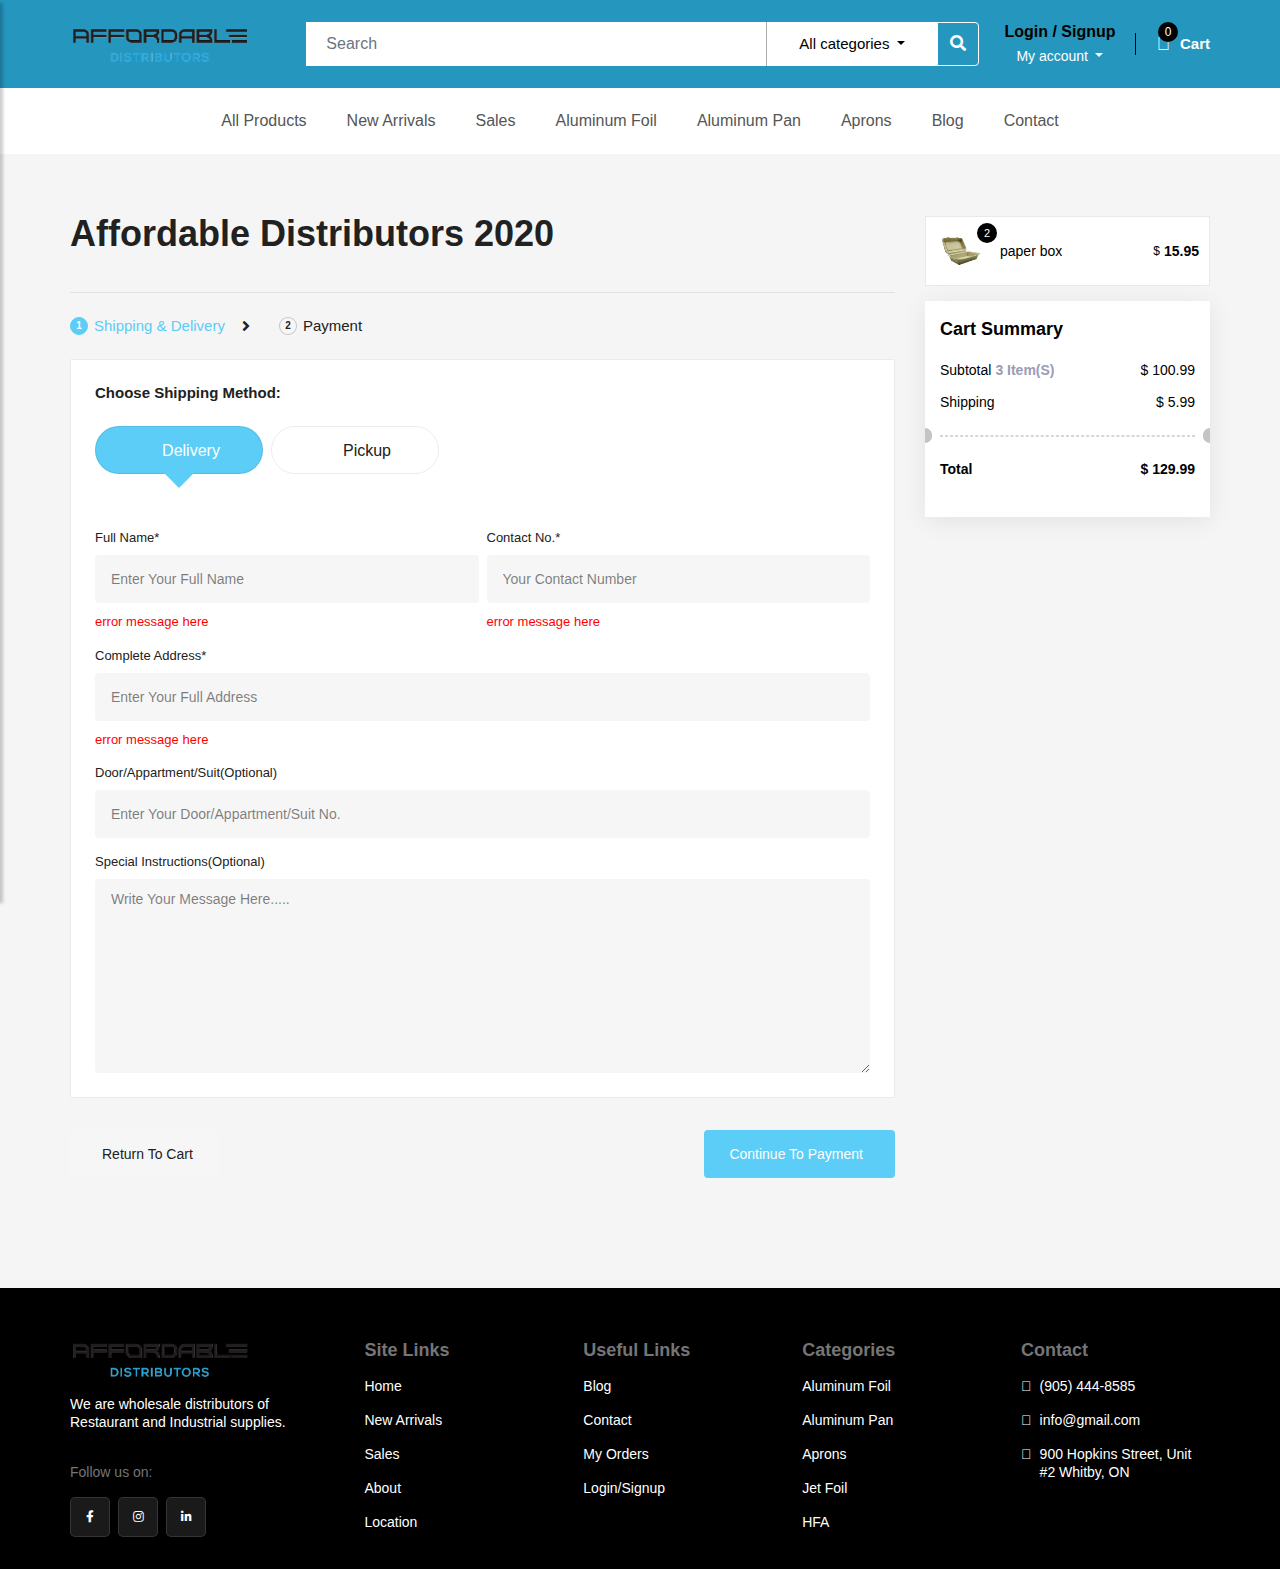
==== commit 3904cb27: "Add files via upload" ====
--- a/checkout_page.html
+++ b/checkout_page.html
@@ -269,7 +269,7 @@
 
           <div class="checkout_page_box_heading_section">
             <div class="checkout_page_box_heading_box">
-              <h2>Checkout</h2>
+              <h2>Affordable distributors 2020</h2>
             </div>
             <div class="check_out_verification_steps_navigation">
               <div class="check_out_verification_steps_navigation_box">
@@ -739,13 +739,13 @@
                     <div class="checkout_order_detail_single_list">
                       <div class="checkout_order_detail_single_list_detail">
                         <figure>
-                          <img src="https://static.tossdown.com/images/600/ed31ad8b-bcd1-4d94-b286-333484859dc6.webp"
+                          <img src="images/Containers And Bowls.png"
                             alt="Image">
                           <span class="review_order_res_qty">2</span>
                         </figure>
                         <div class="checkout_order_detail_single_list_des">
                           <div class="checkout_order_detail_single_list_name">
-                            <p>Chicken Biryani</p>
+                            <p>paper box</p>
   
                           </div>
                         </div>
@@ -753,11 +753,9 @@
                       <div class="checkout_order_detail_single_list_price">
   
                         <p>
-                          <small> CAD </small> <span>15.95 </span>
+                          <small> $ </small> <span>15.95 </span>
                         </p>
-                        <!--
-                                                          <h6></h6>
-                                                      -->
+                       
                       </div>
                     </div>
   
